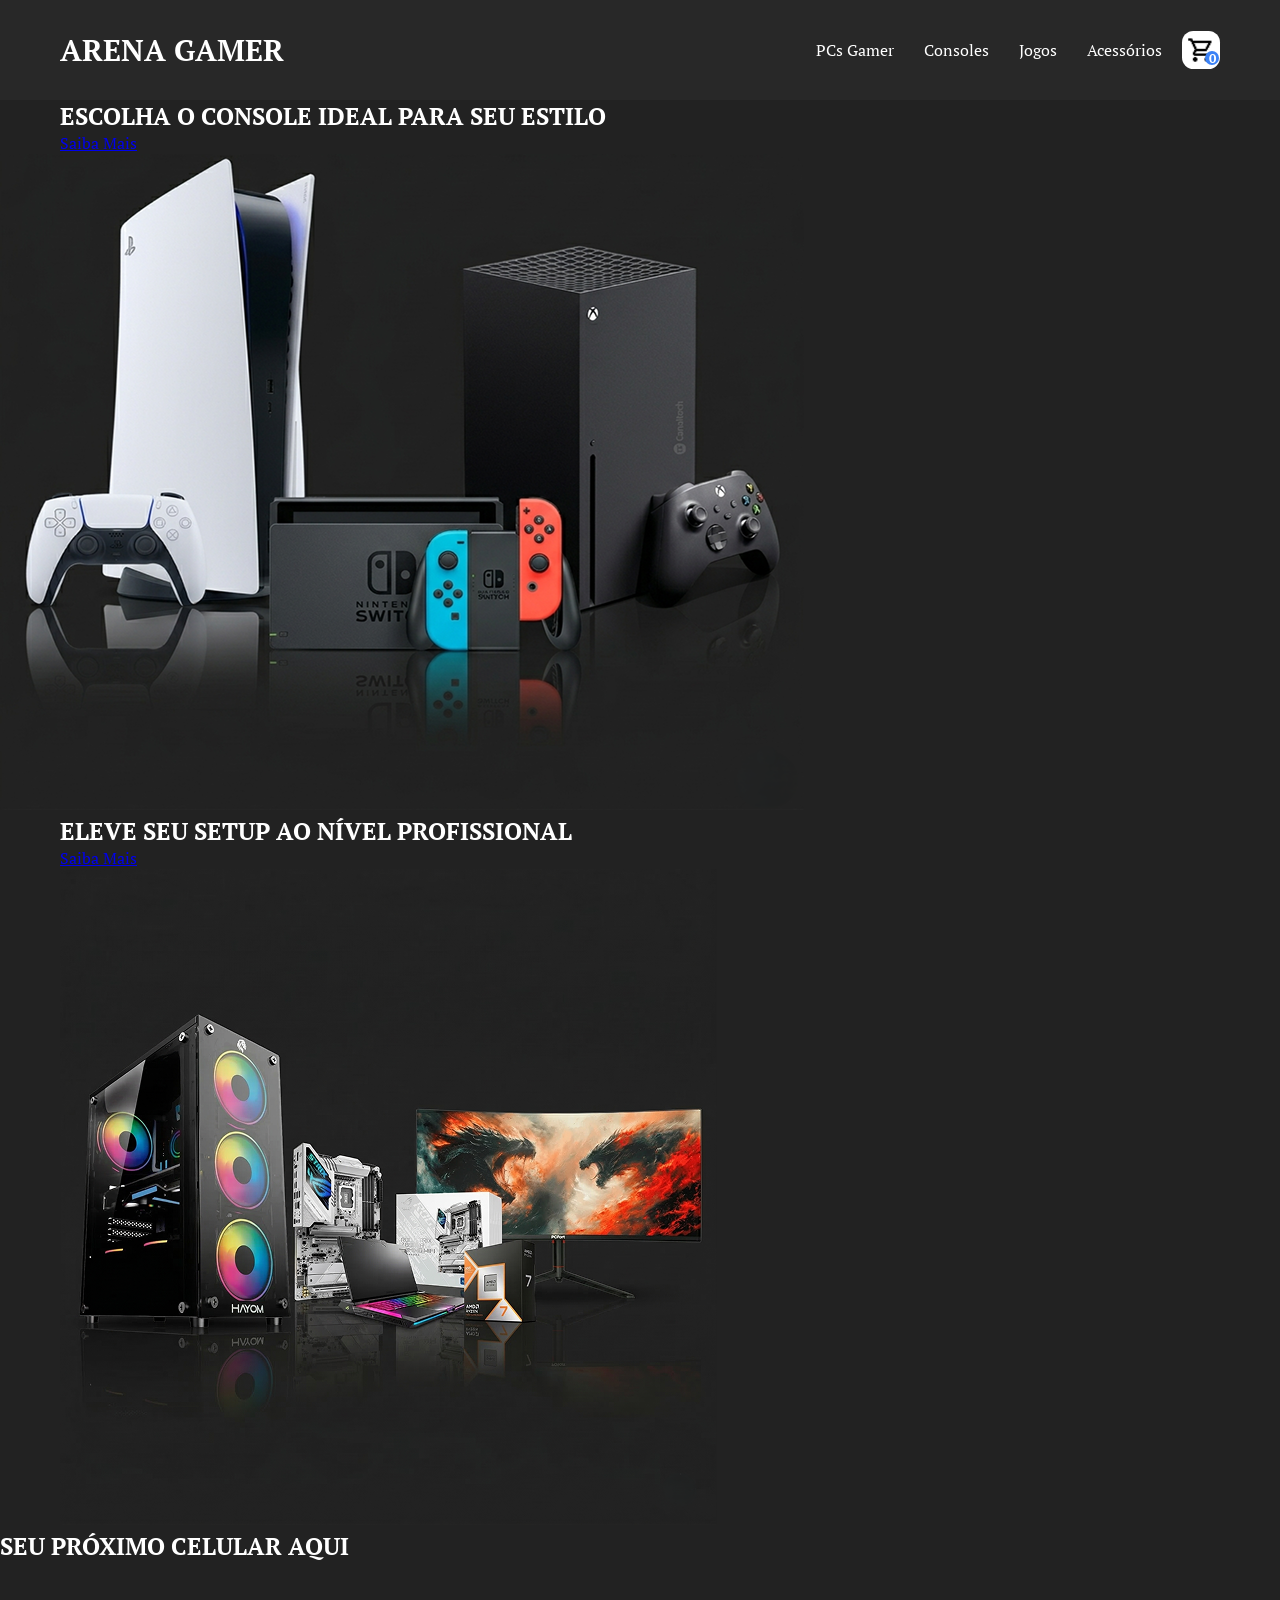
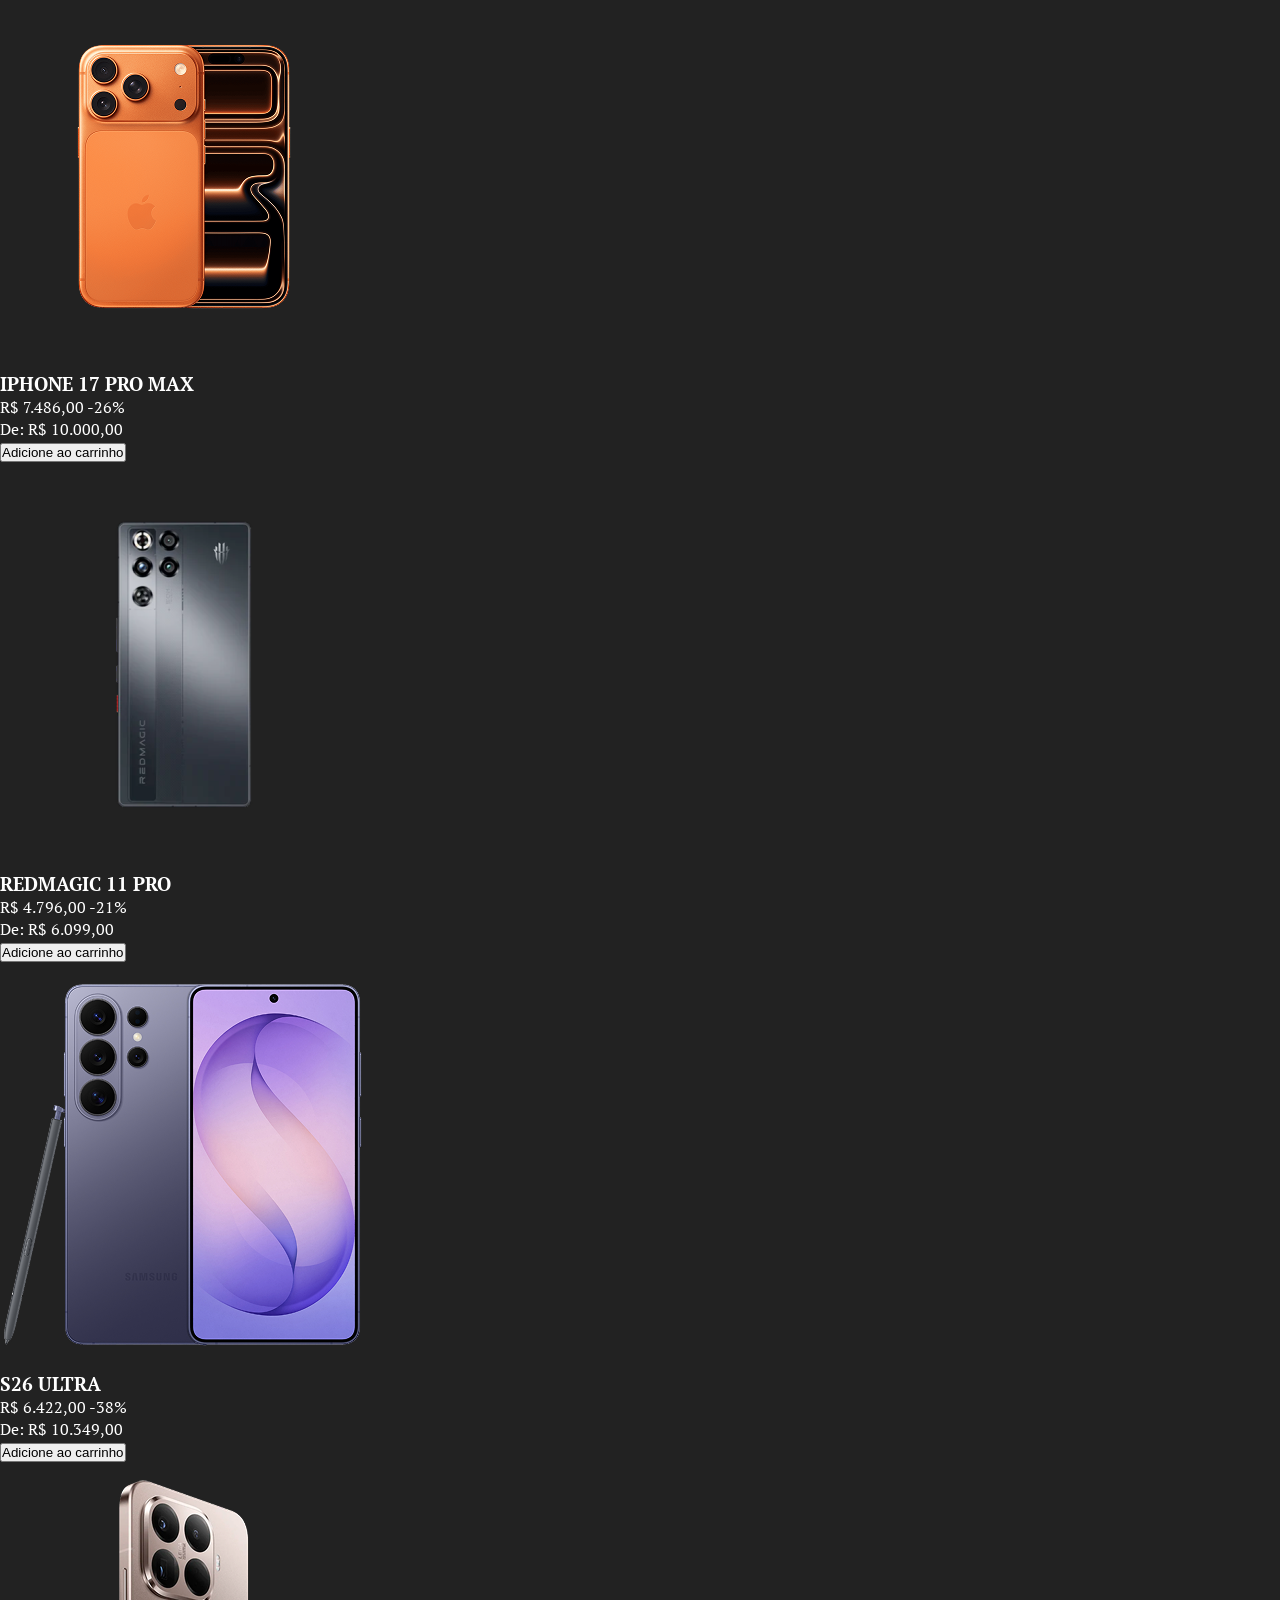
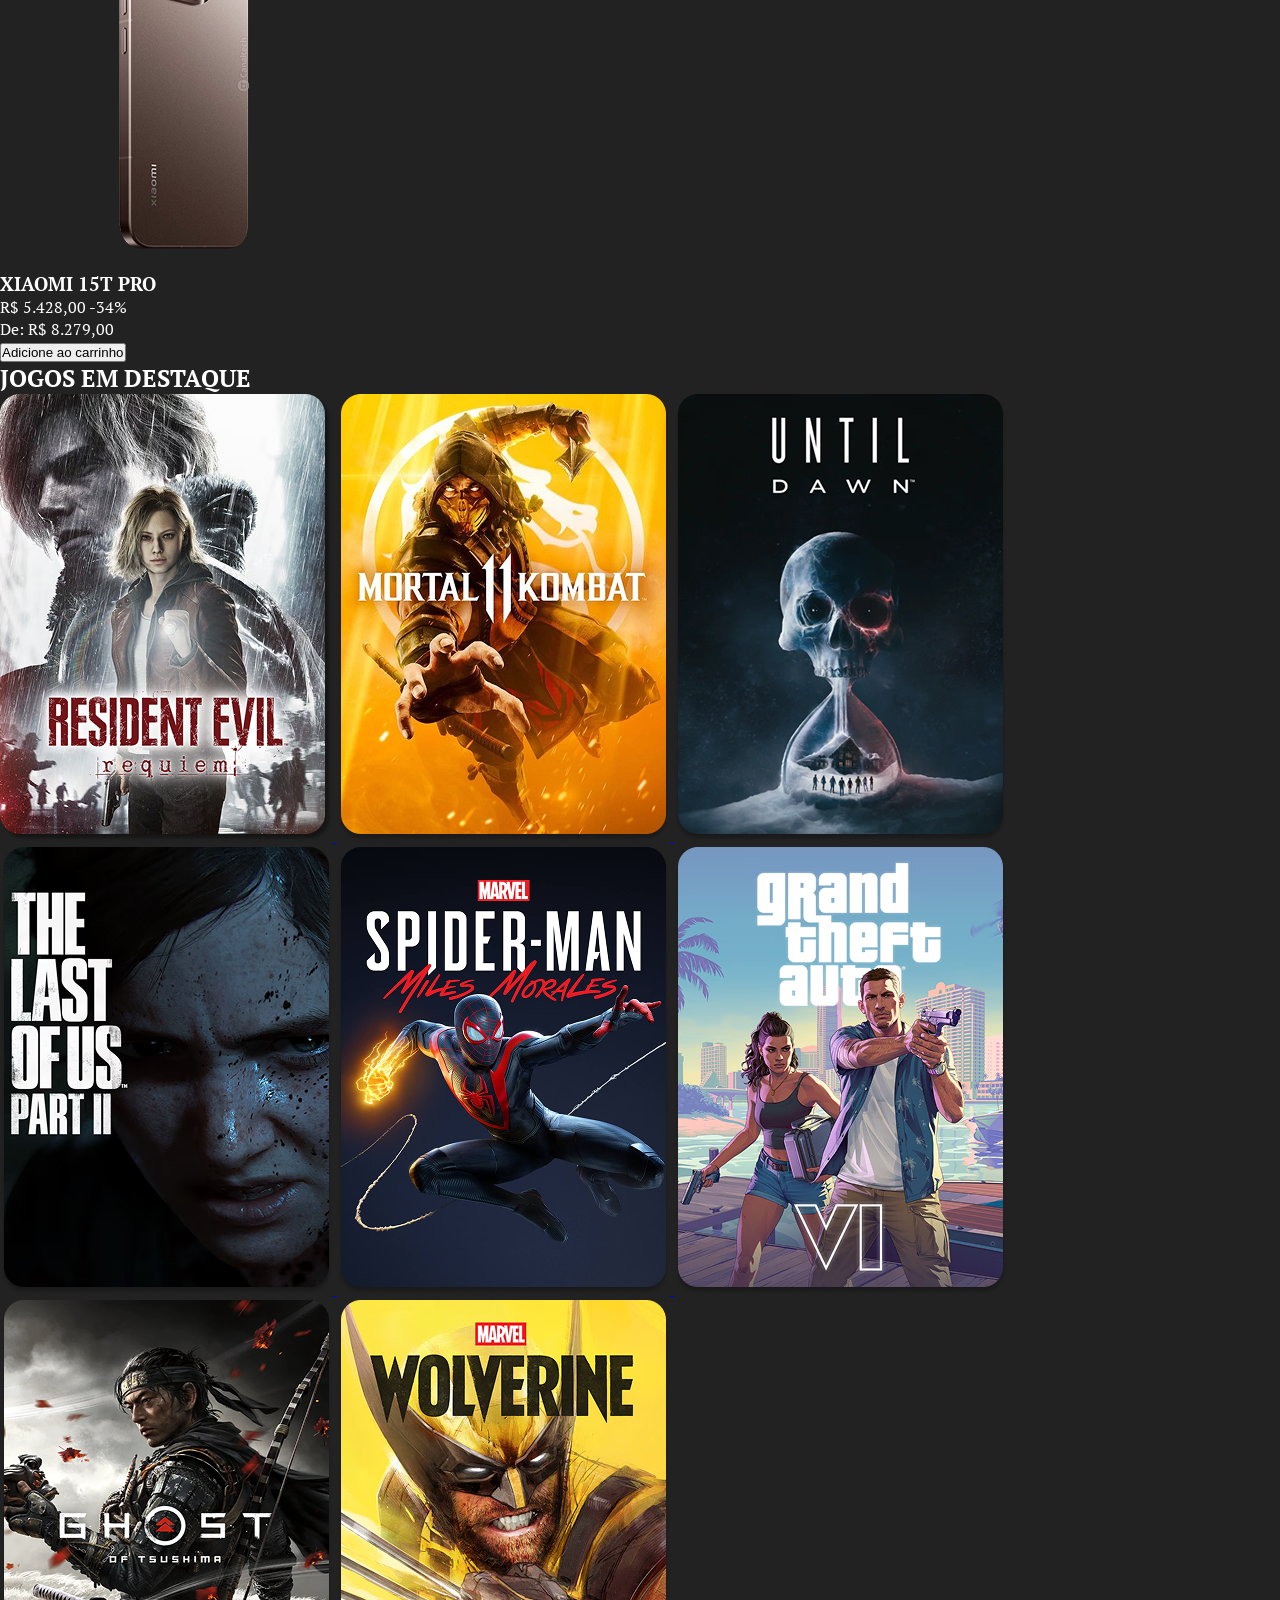
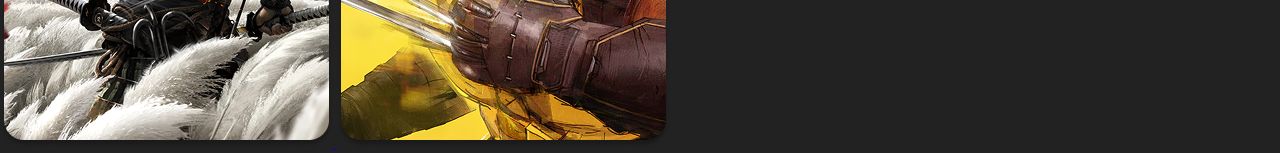
==== ARENA-GAMER/index.html @ 5b4f5614 "Organização: ajustes no index" ====
<!DOCTYPE html>
<html lang="pt-BR">
<head>
    <meta charset="UTF-8">
    <meta name="viewport" content="width=device-width, initial-scale=1.0">
    <title>Arena Gamer</title>

    <link rel="preconnect" href="https://fonts.googleapis.com">
    <link rel="preconnect" href="https://fonts.gstatic.com" crossorigin>
    <link href="https://fonts.googleapis.com/css2?family=Noto+Serif:ital,wght@0,100..900;1,100..900&family=PT+Serif:ital,wght@0,400;0,700;1,400;1,700&display=swap" rel="stylesheet">
    <link href="https://fonts.googleapis.com/css2?family=Noto+Serif:ital,wght@0,100..900;1,100..900&family=PT+Serif:ital,wght@0,400;0,700;1,400;1,700&display=swap" rel="stylesheet">
    
    <link rel="stylesheet" href="css/style.css">
</head>
<body>
    
    <header>
  <div class="container">
    
    <h1 class="logo">ARENA GAMER</h1>

    <div class="header-direita">
      <nav>
        <ul class="menu">
          <li><a href="#">PCs Gamer</a></li>
          <li><a href="#">Consoles</a></li>
          <li><a href="#">Jogos</a></li>
          <li><a href="#">Acessórios</a></li>
        </ul>
      </nav>

      <div class="carrinho-container">
        <img src="assets/icons/carrinho.png" alt="Carrinho" class="carrinho">
        <span class="contador-carrinho">0</span>
      </div>
    </div>

  </div>
</header>


    <main>
        <section class="hero">
            <div class="container">
                <h2>ESCOLHA O CONSOLE IDEAL PARA SEU ESTILO</h2>
                <a href="#" class="button">Saiba Mais</a>
            </div>

            <div class="imagem">
                <img src="assets/imagens/Consoles.png" alt="Consoles">
            </div>
        </section>

        <section class="hero hero--invertido">
            <div class="container">
                <h2>ELEVE SEU SETUP AO NÍVEL PROFISSIONAL</h2>
                <a href="#" class="button">Saiba Mais</a>
            </div>
            
            <div class="imagem">
                <img src="assets/imagens/PCs.png" alt="PCs e mais">
            </div>
        </section>

        <section class="carrossel">
                <h2>SEU PRÓXIMO CELULAR AQUI</h2>

            <div class="carrossel-container">
                
                <article class="card">
                    <div class="card-imagem">
                        <img src="assets/imagens/IPHONE17.png" alt="IPHONE 17 PRO MAX">
                    </div>

                    <h3>IPHONE 17 PRO MAX</h3>

                    <div class="card-preco">

                        <div class="preco-principal">
                            <span class="preco-atual">R$ 7.486,00</span>
                            <span class="desconto">-26%</span>
                        </div>

                        <p class="preco-antigo">De: R$ 10.000,00</p>

                    </div>

                    <button class="botao-carrinho">Adicione ao carrinho</button>
                </article>

                <article class="card">
                    <div class="card-imagem">
                        <img src="assets/imagens/REDMAGIC11PRO.png" alt="REDMAGIC 11 PRO">
                    </div>

                    <h3>REDMAGIC 11 PRO</h3>

                    <div class="card-preco">

                        <div class="preco-principal">
                            <span class="preco-atual">R$ 4.796,00</span>
                            <span class="desconto">-21%</span>
                        </div>

                        <p class="preco-antigo">De: R$ 6.099,00</p>

                    </div>

                    <button class="botao-carrinho">Adicione ao carrinho</button>
                </article>

                <article class="card">
                    <div class="card-imagem">
                        <img src="assets/imagens/S26ULTRA.png" alt="S26 ULTRA">
                    </div>

                    <h3>S26 ULTRA</h3>

                    <div class="card-preco">

                        <div class="preco-principal">
                            <span class="preco-atual">R$ 6.422,00</span>
                            <span class="desconto">-38%</span>
                        </div>

                        <p class="preco-antigo">De: R$ 10.349,00</p>

                    </div>

                    <button class="botao-carrinho">Adicione ao carrinho</button>
                </article>

                <article class="card">
                    <div class="card-imagem">
                        <img src="assets/imagens/XIAOMI15TPRO.png" alt="XIAOMI 15T PRO">
                    </div>

                    <h3>XIAOMI 15T PRO</h3>

                    <div class="card-preco">

                        <div class="preco-principal">
                            <span class="preco-atual">R$ 5.428,00</span>
                            <span class="desconto">-34%</span>
                        </div>

                        <p class="preco-antigo">De: R$ 8.279,00</p>

                    </div>

                    <button class="botao-carrinho">Adicione ao carrinho</button>
                </article>
            </div>
        </section>
        
        <section class="catalogo">
            <h2>JOGOS EM DESTAQUE</h2>

            <div class="produtos">
                
                <a href="#" class="jogo">
                    <img src="assets/imagens/ResidentEvilR.png" alt="Residente Evil Requim">
                </a>

                <a href="#" class="jogo">
                    <img src="assets/imagens/MK11.png" alt="Mortal Komabt 11">
                </a>

                <a href="#" class="jogo">
                    <img src="assets/imagens/UntilDawn.png" alt="Until Dawn">
                </a>

                <a href="#" class="jogo">
                    <img src="assets/imagens/TLOU2.png" alt="TLOU2">
                </a>

                <a href="#" class="jogo">
                    <img src="assets/imagens/SpiderManMM.png" alt="Spider Man MILES">
                </a>

                <a href="#" class="jogo">
                    <img src="assets/imagens/GTAVI.png" alt="GTAVI">
                </a>

                <a href="#" class="jogo">
                    <img src="assets/imagens/GhostOfT.png" alt="Ghost Of T">
                </a>

                <a href="#" class="jogo">
                    <img src="assets/imagens/Wolverine.png" alt="Wolverine">
                </a>

            </div>
        </section>


    </main>

</body>
</html>
---- ARENA-GAMER/css/style.css ----
* {
    margin: 0;
    padding: 0;
    box-sizing: border-box;
}

/* Todo */
body {
    font-family: "PT Serif", serif;
    background-color: #222222;
    color: #FFFFFF;
}
.container {
    max-width: 1200px;
    margin: 0 auto;
    padding: 0 20px;
}

/* Header */
header {
    padding: 30px 0;
    background-color: #282828;
}
header .container {
    display: flex;
    justify-content: space-between;
    align-items: center;
}
.logo {
    font-size: 30px;
    font-weight: bold;
}
.header-direita {
  display: flex;
  align-items: center;
  gap: 20px;
}

/* Header - Menu */
.menu {
    display: flex;
    gap: 30px;
    list-style: none;
}
.menu a {
    text-decoration: none;
    color: #FFFFFF;
    font-weight: 500;
}

/* Header - Componentes */
.carrinho {
    height: 28px;
    cursor: pointer;
}
.carrinho-container {
    position: relative;
    background-color: #FFF;
    border-radius: 30%;
    padding: 5px;
    display: flex;
    align-items: center;
    justify-content: center;
}
.contador-carrinho {
    position: absolute;
    top: 20px;
    right: 1px;

    background-color: #3B82F6;
    font-size: 13px;
    font-weight: bold;
    width: 14px;
    height: 14px;
    display: flex;
    align-items: center;
    justify-content: center;
    border-radius: 50%;
}
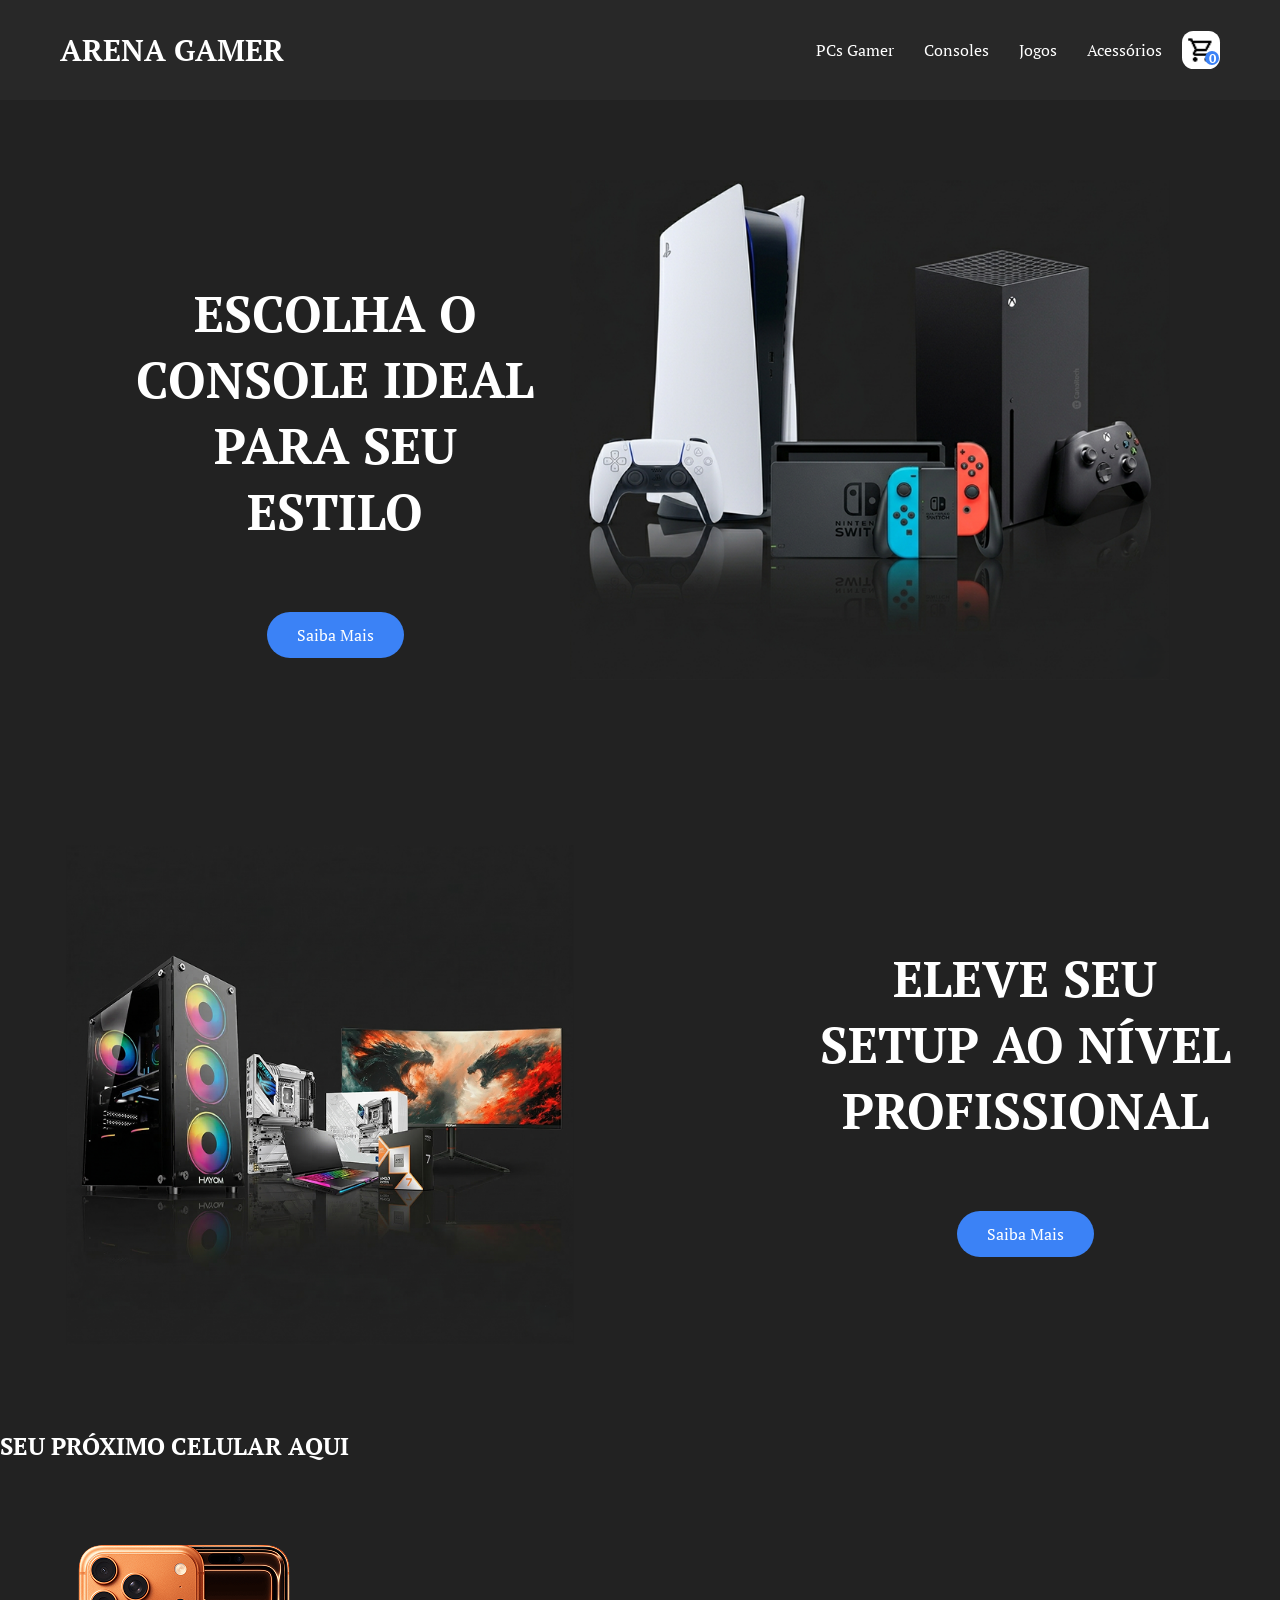
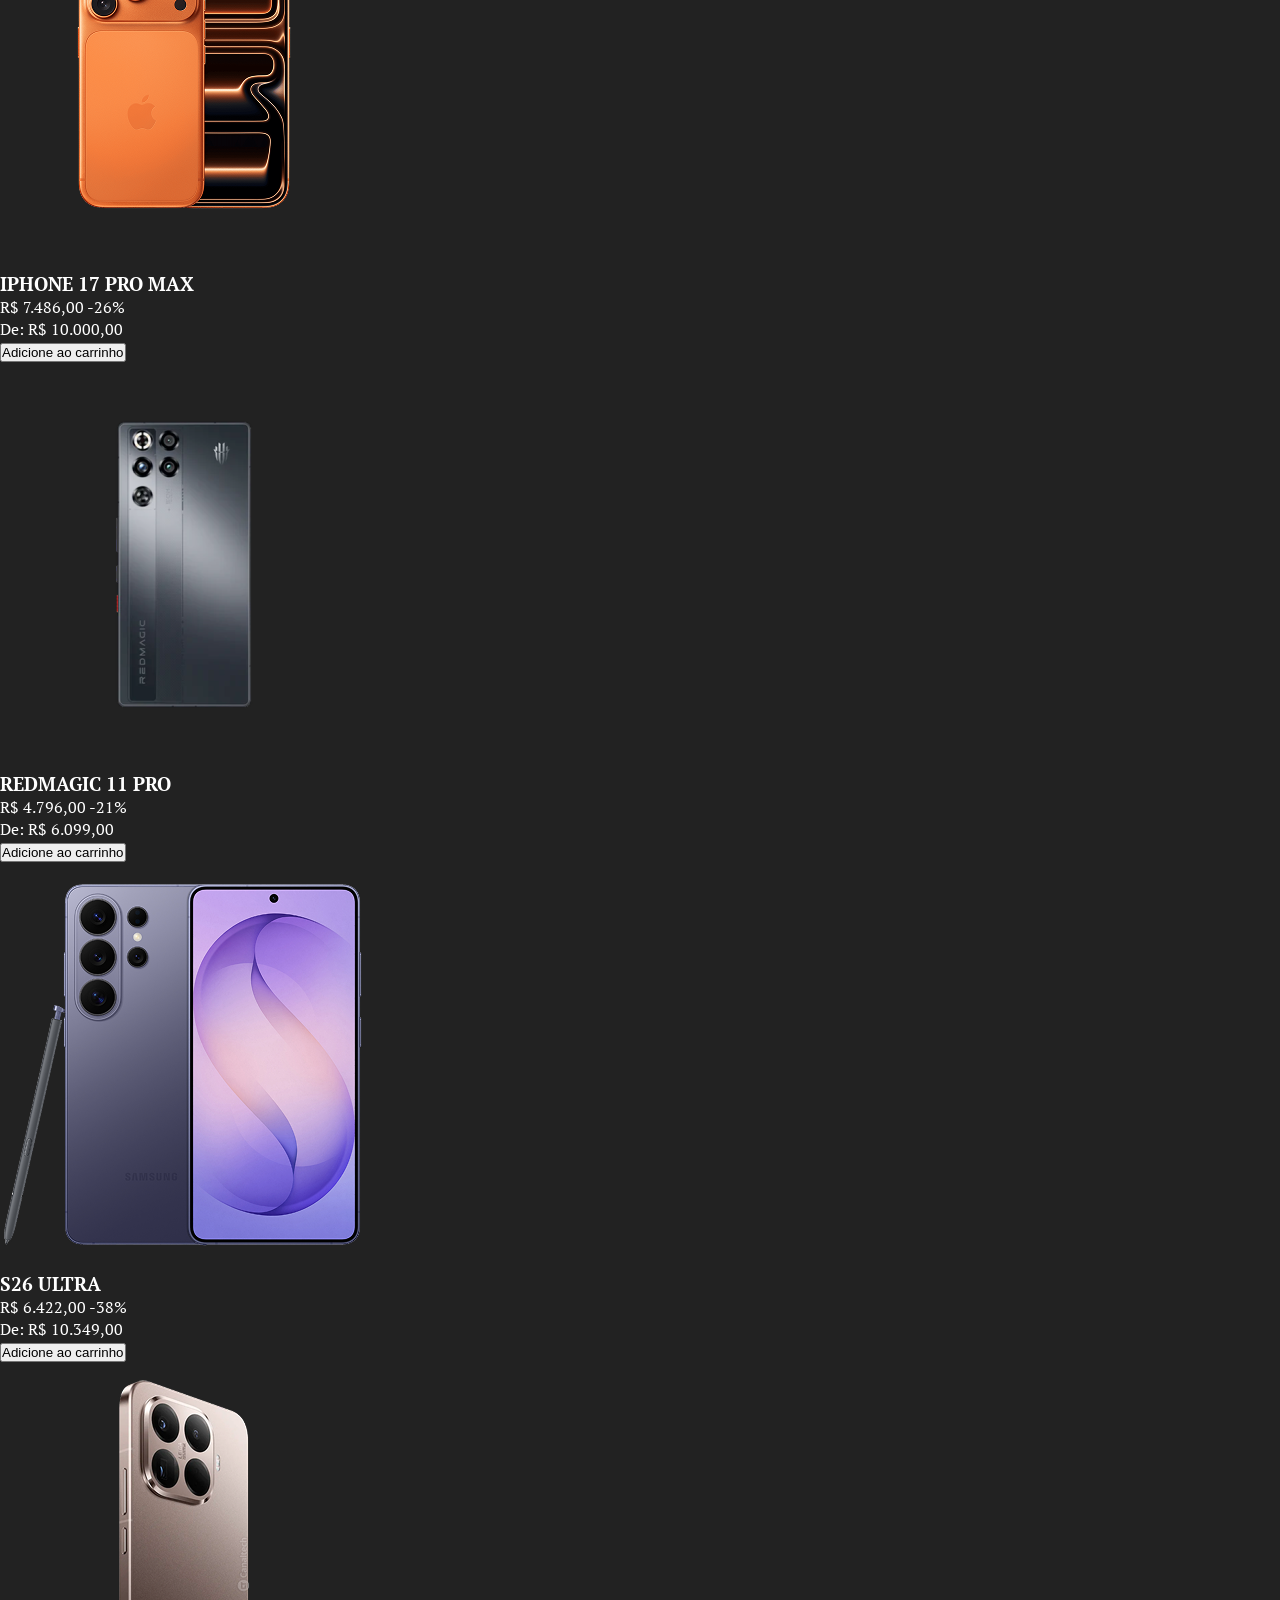
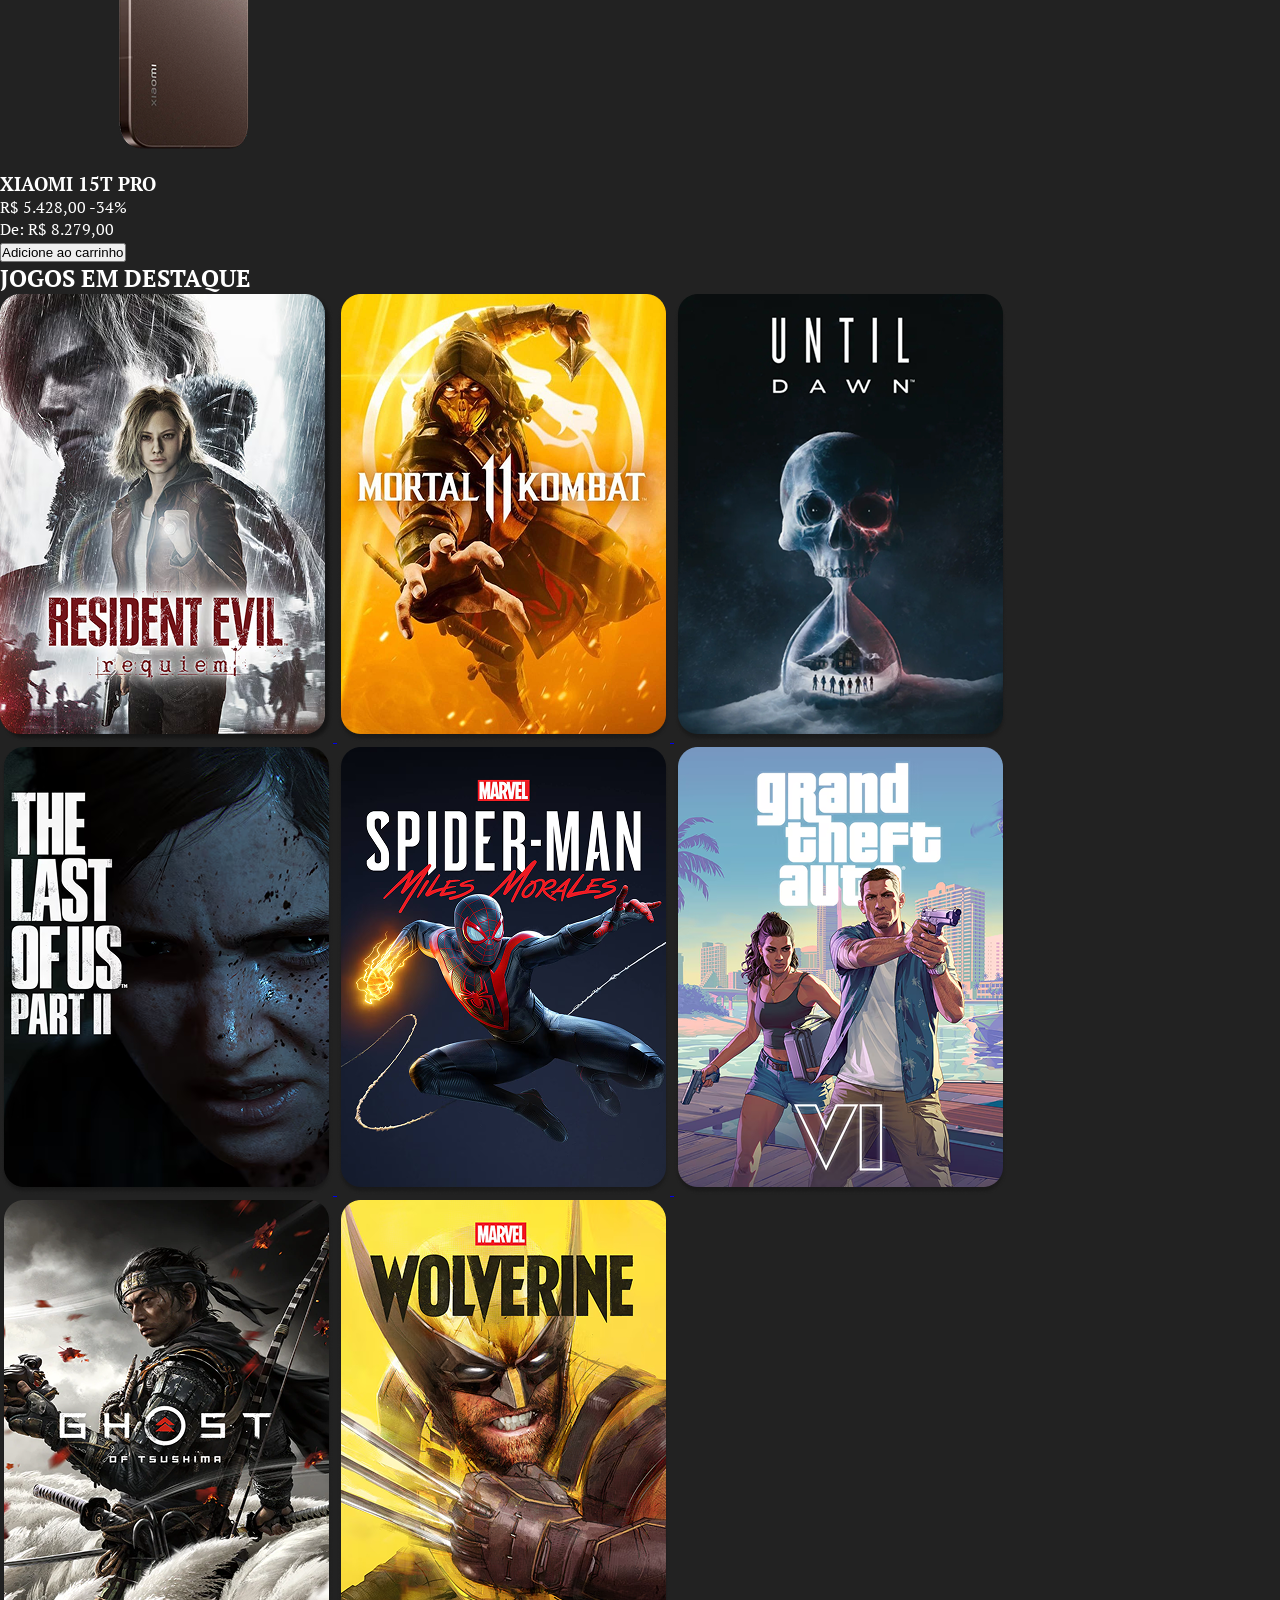
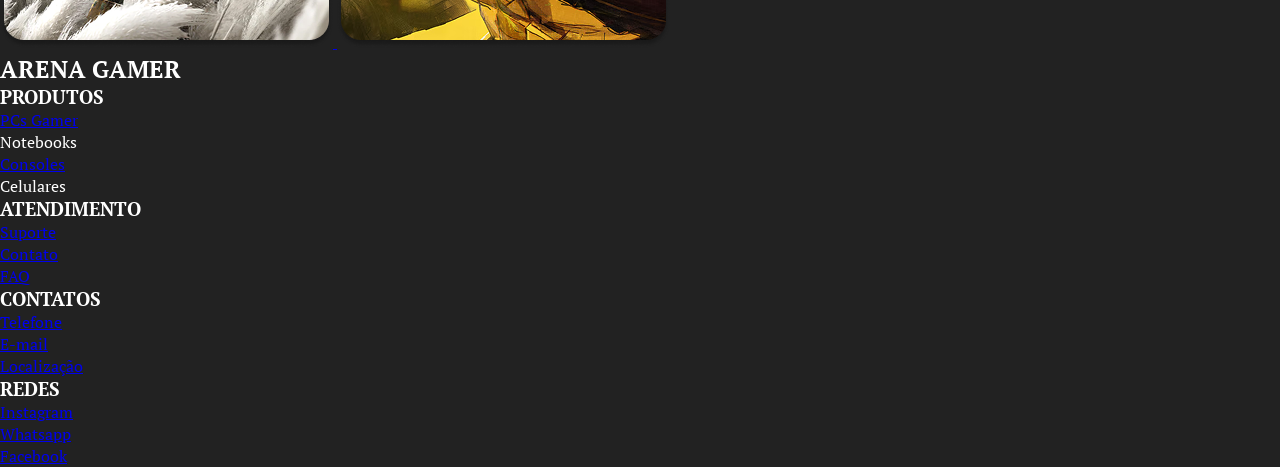
==== commit 2fc8db60: "Incrementação: adicionando html do footer" ====
--- a/ARENA-GAMER/index.html
+++ b/ARENA-GAMER/index.html
@@ -12,32 +12,32 @@
     
     <link rel="stylesheet" href="css/style.css">
 </head>
+
 <body>
     
     <header>
-  <div class="container">
+        <div class="container">
     
-    <h1 class="logo">ARENA GAMER</h1>
-
-    <div class="header-direita">
-      <nav>
-        <ul class="menu">
-          <li><a href="#">PCs Gamer</a></li>
-          <li><a href="#">Consoles</a></li>
-          <li><a href="#">Jogos</a></li>
-          <li><a href="#">Acessórios</a></li>
-        </ul>
-      </nav>
-
-      <div class="carrinho-container">
-        <img src="assets/icons/carrinho.png" alt="Carrinho" class="carrinho">
-        <span class="contador-carrinho">0</span>
-      </div>
-    </div>
-
-  </div>
-</header>
-
+            <h1 class="logo">ARENA GAMER</h1>
+
+            <div class="header-direita">
+                <nav>
+                    <ul class="menu">
+                        <li><a href="#">PCs Gamer</a></li>
+                        <li><a href="#">Consoles</a></li>
+                        <li><a href="#">Jogos</a></li>
+                        <li><a href="#">Acessórios</a></li>
+                    </ul>
+                </nav>
+
+                <div class="carrinho-container">
+                    <img src="assets/icons/carrinho.png" alt="Carrinho" class="carrinho">
+                    <span class="contador-carrinho">0</span>
+                </div>
+            </div>
+
+        </div>
+    </header>
 
     <main>
         <section class="hero">
@@ -192,9 +192,52 @@
 
             </div>
         </section>
-
-
     </main>
 
+    <footer class="footer">
+        <div class="footer-container">
+            <div class="footer-logo">
+                <h2>ARENA GAMER</h2>
+            </div>
+
+            <div class="footer-section">
+                <h3>PRODUTOS</h3>
+                <ul>
+                    <li><a href="#">PCs Gamer</a></li>
+                    <li><a href="#"></a>Notebooks</li>
+                    <li><a href="#">Consoles</a></li>
+                    <li><a href="#"></a>Celulares</li>
+                </ul>
+            </div>
+
+            <div class="footer-section">
+                <h3>ATENDIMENTO</h3>
+                <ul>
+                    <li><a href="#">Suporte</a></li>
+                    <li><a href="#">Contato</a></li>
+                    <li><a href="#">FAQ</a></li>
+                </ul>
+            </div>
+
+            <div class="footer-section">
+                <h3>CONTATOS</h3>
+                <ul>
+                    <li><a href="#">Telefone</a></li>
+                    <li><a href="#">E-mail</a></li>
+                    <li><a href="#">Localização</a></li>
+                </ul>
+            </div>
+
+            <div class="footer-section">
+                <h3>REDES</h3>
+                <ul>
+                    <li><a href="#">Instagram</a></li>
+                    <li><a href="#">Whatsapp</a></li>
+                    <li><a href="#">Facebook</a></li>
+                </ul>
+            </div>
+            
+        </div>
+    </footer>
 </body>
 </html>
--- a/ARENA-GAMER/css/style.css
+++ b/ARENA-GAMER/css/style.css
@@ -76,4 +76,35 @@
     align-items: center;
     justify-content: center;
     border-radius: 50%;
+}
+
+.hero {
+    display: flex;
+    justify-content: center;
+    padding: 80px 20px;
+}
+.hero .container {
+    text-align: center;
+    margin-left: 80px;
+}
+.hero h2 {
+    margin-top: 100px;
+    font-size: 50px;
+    text-align: center;
+    margin-bottom: 80px;
+}
+.button {
+    padding: 12px 30px;
+    background-color: #3B82F6;
+    color: #FFFFFF;
+    border-radius: 25px;
+    text-decoration: none;
+}
+.hero .imagem img {
+    margin-right: 90px;
+    width: 600px;
+    height: 500px;
+}
+.hero--invertido {
+    flex-direction: row-reverse;
 }
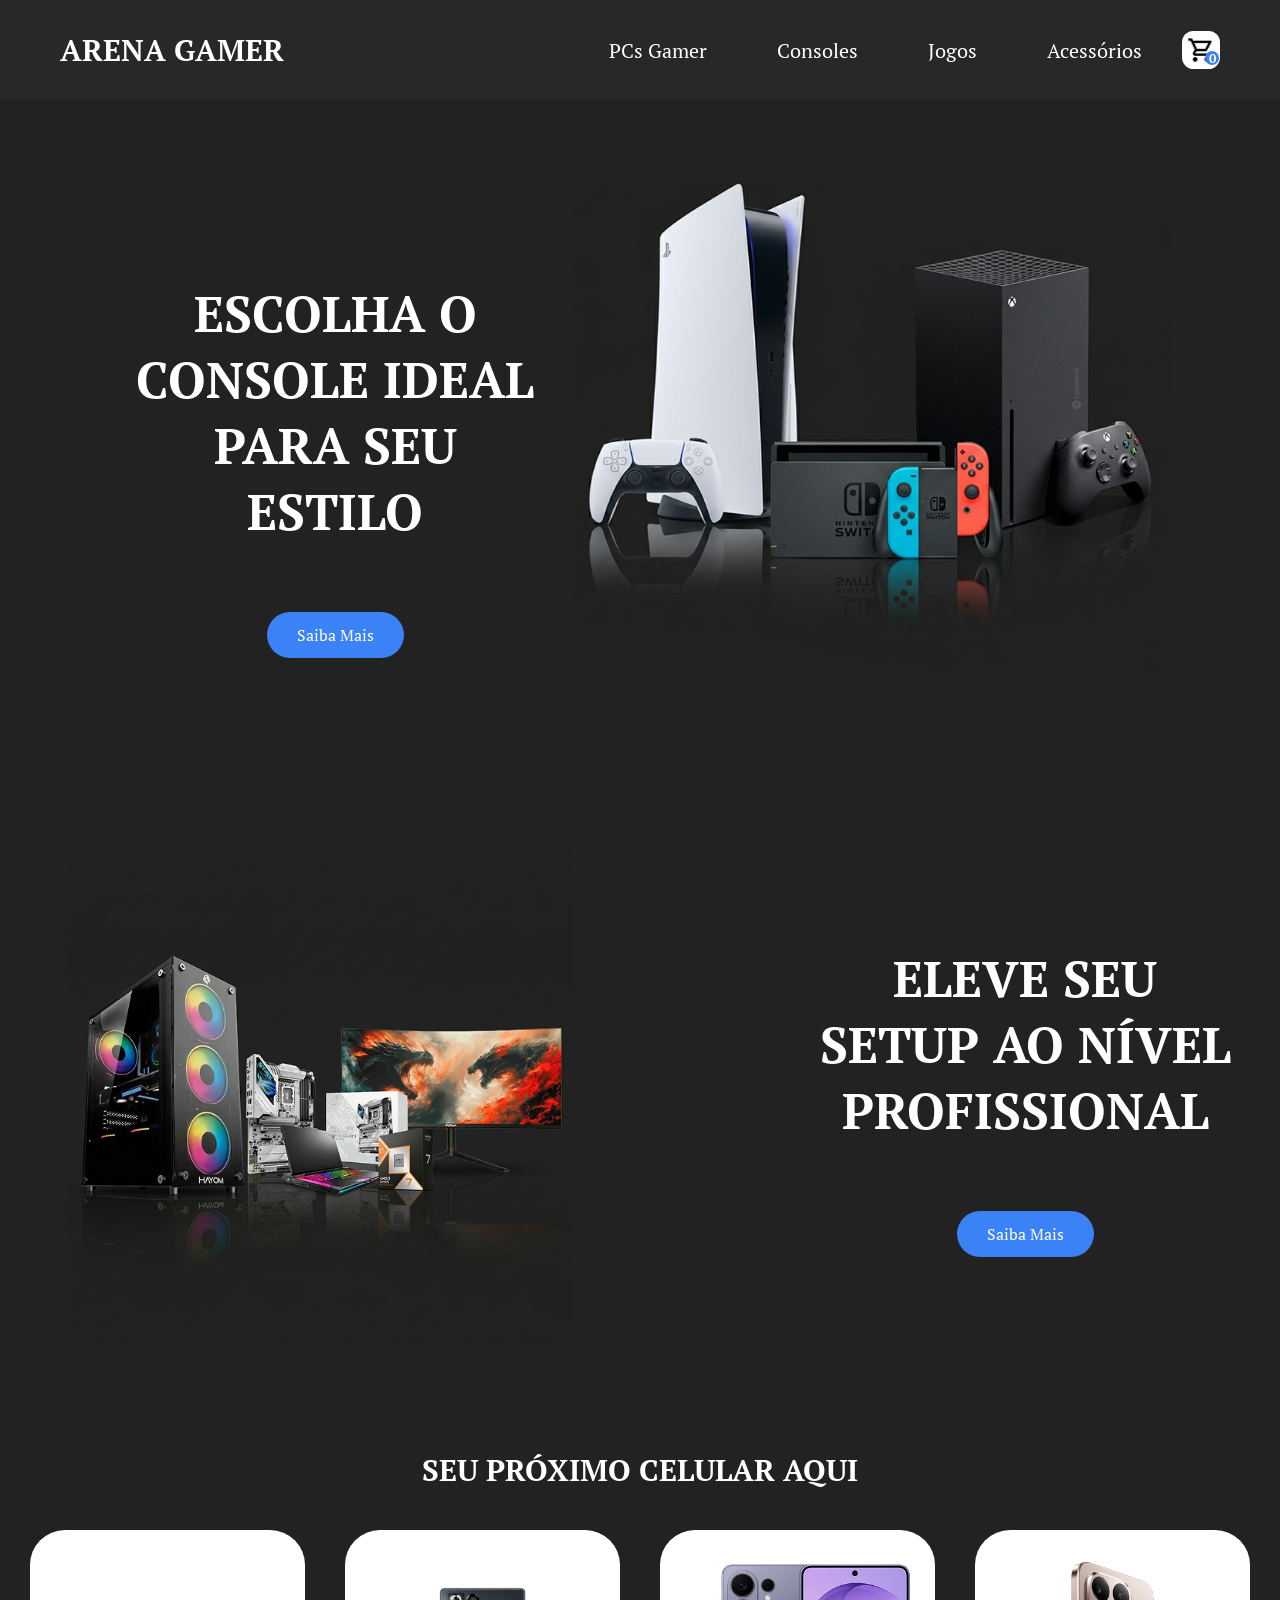
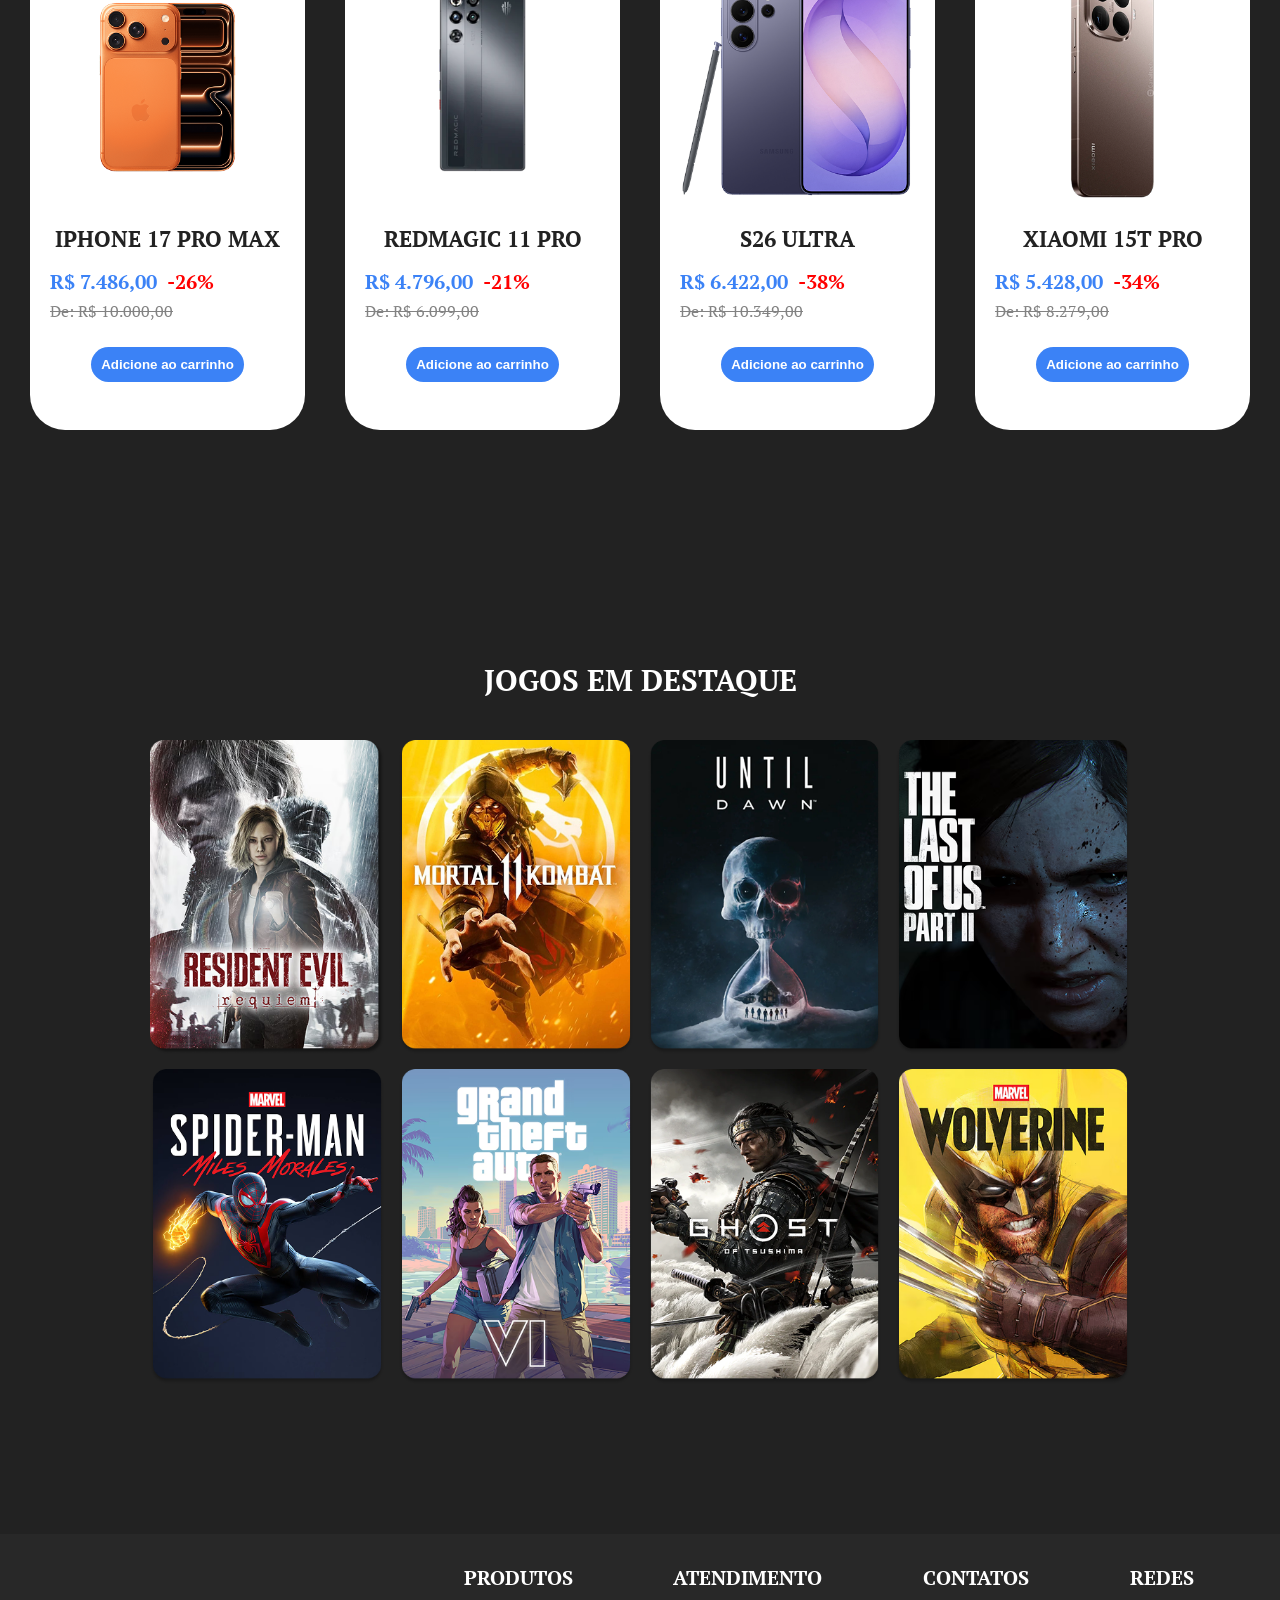
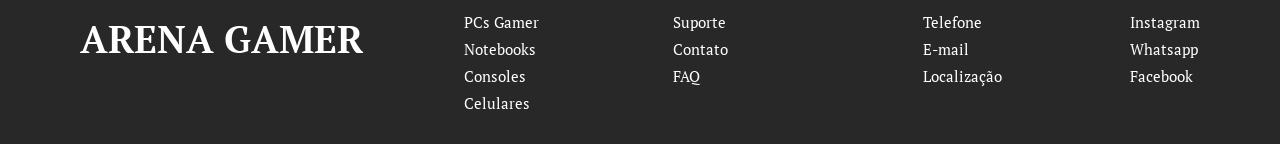
==== commit 182481f7: "Organização: ajustes no catálogo e rodapé" ====
--- a/ARENA-GAMER/index.html
+++ b/ARENA-GAMER/index.html
@@ -204,9 +204,9 @@
                 <h3>PRODUTOS</h3>
                 <ul>
                     <li><a href="#">PCs Gamer</a></li>
-                    <li><a href="#"></a>Notebooks</li>
+                    <li><a href="#">Notebooks</a></li>
                     <li><a href="#">Consoles</a></li>
-                    <li><a href="#"></a>Celulares</li>
+                    <li><a href="#">Celulares</a></li>
                 </ul>
             </div>
 
--- a/ARENA-GAMER/css/style.css
+++ b/ARENA-GAMER/css/style.css
@@ -33,16 +33,17 @@
 .header-direita {
   display: flex;
   align-items: center;
-  gap: 20px;
+  gap: 40px;
 }
 
 /* Header - Menu */
 .menu {
     display: flex;
-    gap: 30px;
+    gap: 70px;
     list-style: none;
 }
 .menu a {
+    font-size: 20px;
     text-decoration: none;
     color: #FFFFFF;
     font-weight: 500;
@@ -78,6 +79,7 @@
     border-radius: 50%;
 }
 
+/* Banner de consoles */
 .hero {
     display: flex;
     justify-content: center;
@@ -105,6 +107,139 @@
     width: 600px;
     height: 500px;
 }
+
+/* Banner de PCs Gamer */
 .hero--invertido {
     flex-direction: row-reverse;
+}
+
+/* Carrossel de Celulares */
+.carrossel {
+    padding: 20px 0;
+}
+.carrossel h2 {
+    font-size: 30px;
+    text-align: center;
+    margin-bottom: 40px;
+}
+.carrossel-container {
+    display: flex;
+    gap: 40px;
+    justify-content: center;
+}
+.card {
+    background-color: #FFFFFF;
+    padding: 20px;
+    border-radius: 35px;
+    width: 275px;
+    height: 500px;
+    text-align: center;
+}
+.card-imagem {
+    display: flex;
+    align-items: center;
+    justify-content: center;
+    overflow: hidden;
+}
+.card-imagem img {
+    width: 100%;
+    height: auto;
+}
+.card h3 {
+    font-size: 22px;
+    margin: 15px 0;
+    color: #222222;
+}
+.card-preco {
+    display: flex;
+    flex-direction: column;
+    gap: 5px;
+    align-items: left;
+    
+}
+.preco-principal {
+    display: flex;
+    font-size: 20px;
+    font-weight: 1000;
+    color: #3B82F6;
+}
+.preco-principal .desconto {
+    color: #ff0000;
+    font-weight: 600;
+    margin-left: 10px;
+}
+.preco-antigo {
+    display: flex;
+    text-decoration: line-through;
+    color: #828282;
+}
+.botao-carrinho {
+    margin-top: 25px;
+    background-color: #3B82F6;
+    color: white;
+    border: none;
+    border-bottom: 200px;
+    padding: 10px;
+    border-radius: 50px;
+    cursor: pointer;
+    font-weight: bold;
+}
+
+/* Catalogo de Jogos */
+.catalogo {
+    padding: 150px;
+}
+.catalogo h2 {
+    margin-top: 60px; 
+    font-size: 30px;
+    text-align: center;
+    margin-bottom: 40px;
+}
+.produtos {
+    display: grid;
+    grid-template-columns: repeat(4, 1fr);
+    gap: 15px;
+}
+.jogo {
+    display: block;
+}
+.jogo img {
+    width: 100%;
+    height: auto;
+    display: block;
+}
+
+/* Rodapé */
+.footer {
+    background-color: #282828;
+}
+.footer-container {
+    display: flex;
+    padding: 30px;
+    justify-content: space-around;
+}
+.footer-logo {
+    display: flex;
+    font-size: 25px;
+    font-weight: bold;
+    align-items: center;
+    justify-content: center;
+}
+.footer-section h3 {
+    font-size: 20px;
+    margin-bottom: 20px;
+    display: flex;
+    text-align: center;
+}
+.footer-section ul {
+    list-style: none;
+}
+.footer-section li {
+    margin-top: 5px;
+}
+.footer-section a {
+    text-decoration: none;
+    list-style: none;
+    color: #FFFFFF;
+    font-size: 15px;
 }
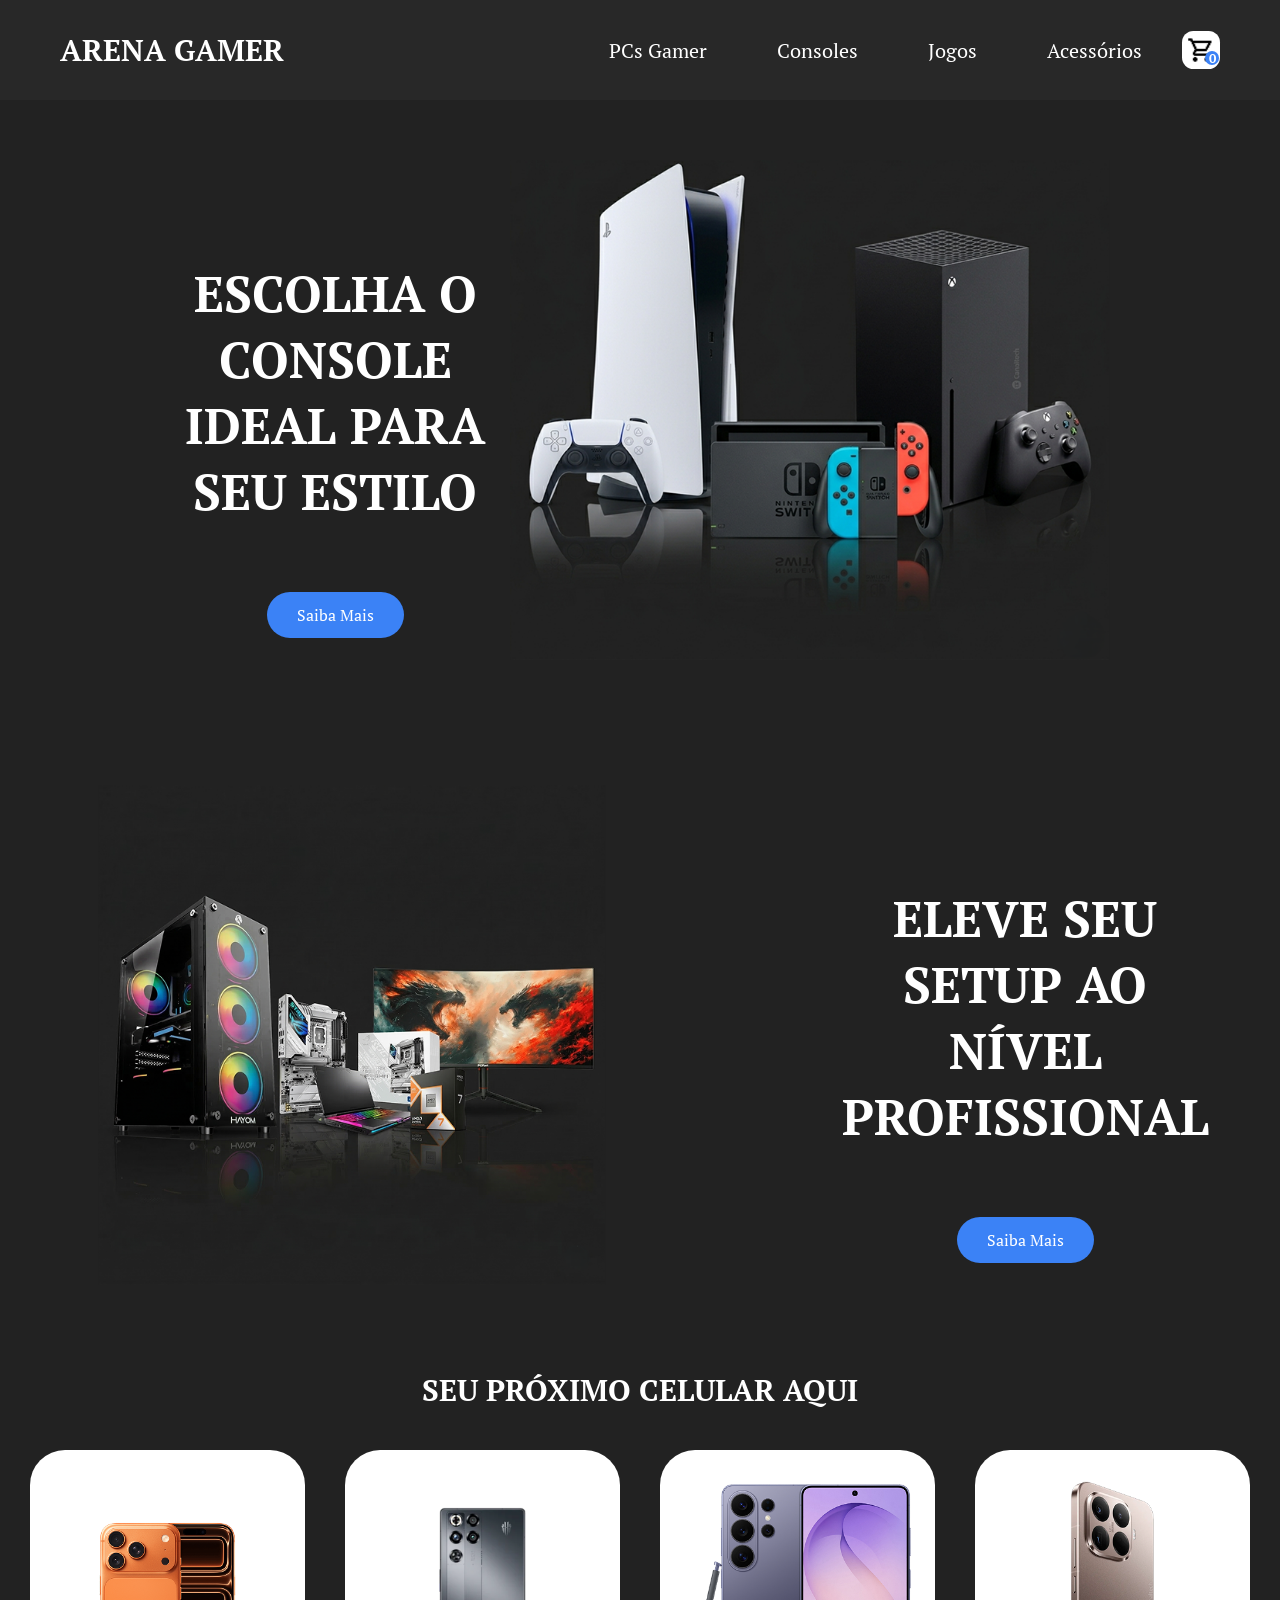
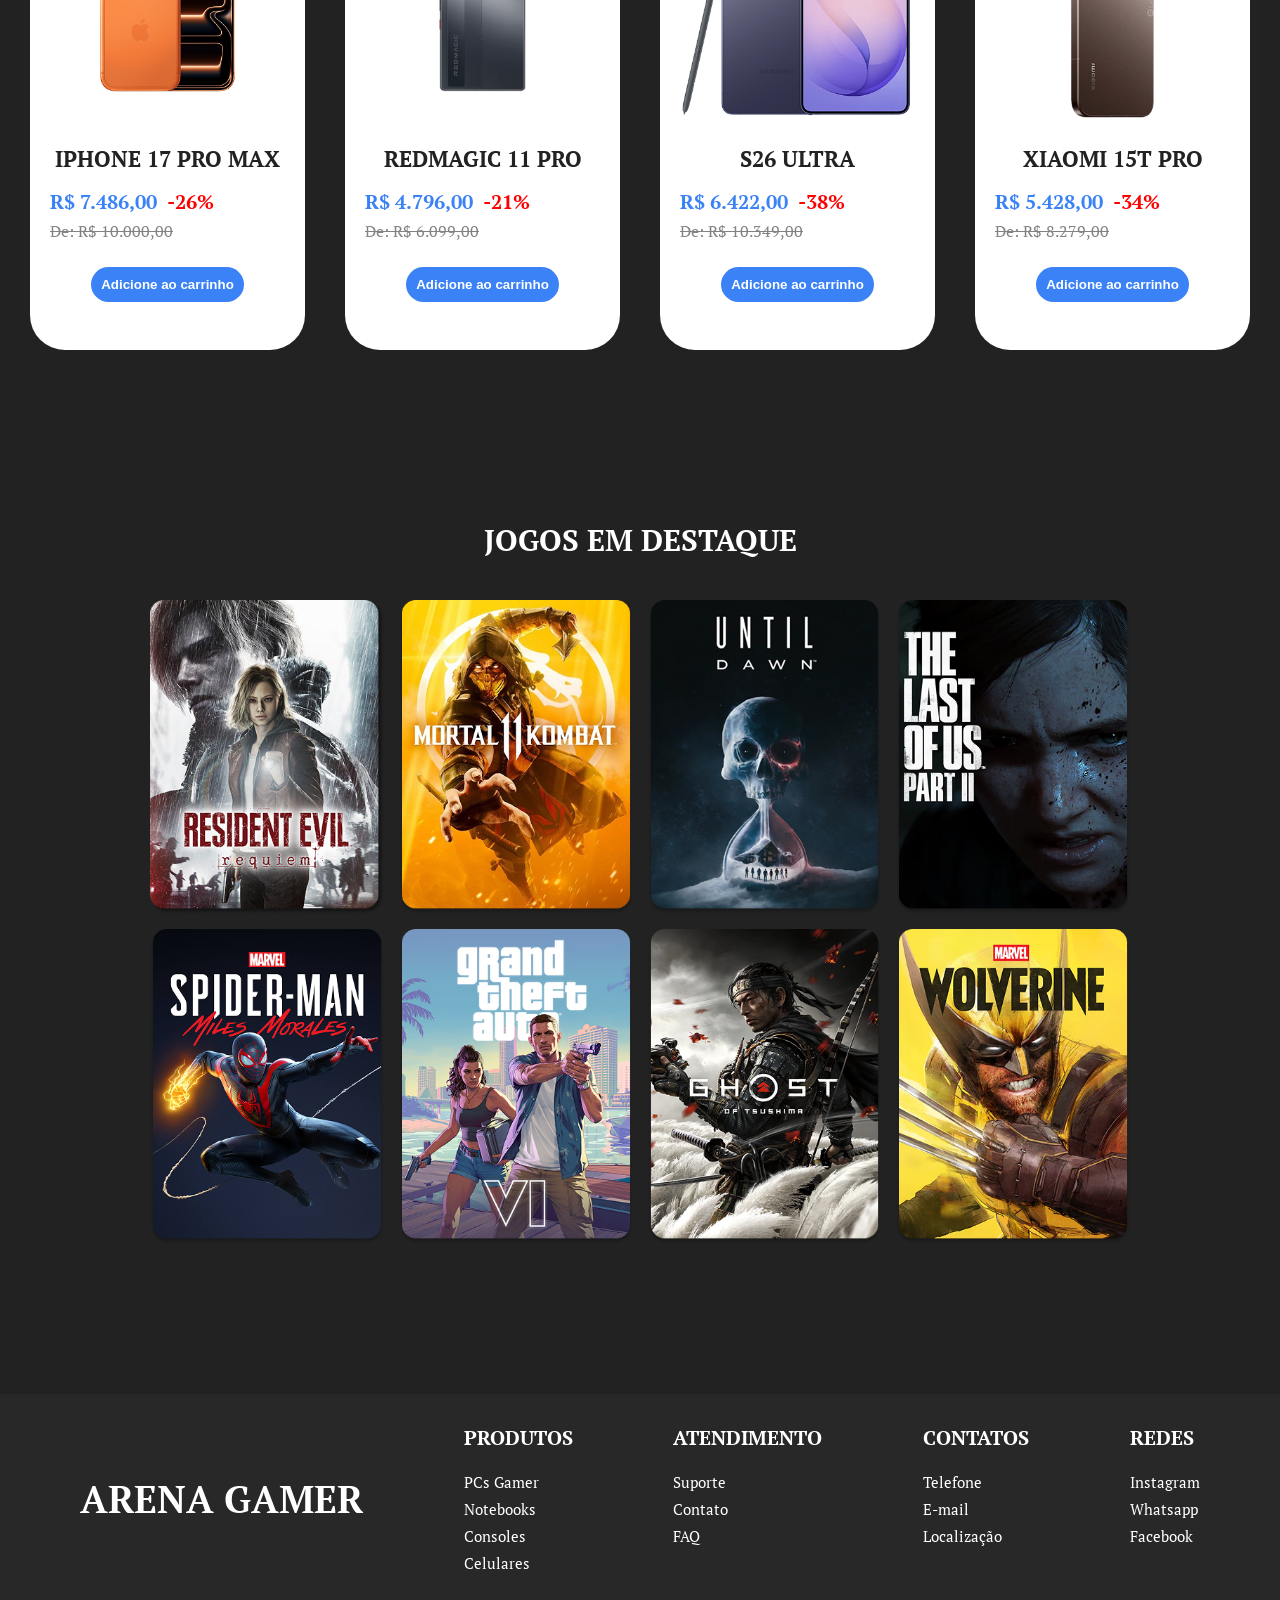
==== commit 49010c40: "Estilização: novos ajustes" ====
--- a/ARENA-GAMER/index.html
+++ b/ARENA-GAMER/index.html
@@ -8,13 +8,12 @@
     <link rel="preconnect" href="https://fonts.googleapis.com">
     <link rel="preconnect" href="https://fonts.gstatic.com" crossorigin>
     <link href="https://fonts.googleapis.com/css2?family=Noto+Serif:ital,wght@0,100..900;1,100..900&family=PT+Serif:ital,wght@0,400;0,700;1,400;1,700&display=swap" rel="stylesheet">
-    <link href="https://fonts.googleapis.com/css2?family=Noto+Serif:ital,wght@0,100..900;1,100..900&family=PT+Serif:ital,wght@0,400;0,700;1,400;1,700&display=swap" rel="stylesheet">
+    
     
     <link rel="stylesheet" href="css/style.css">
 </head>
 
-<body>
-    
+<body>    
     <header>
         <div class="container">
     
--- a/ARENA-GAMER/css/style.css
+++ b/ARENA-GAMER/css/style.css
@@ -9,6 +9,8 @@
     font-family: "PT Serif", serif;
     background-color: #222222;
     color: #FFFFFF;
+    margin: 0;
+    overflow-x: hidden;
 }
 .container {
     max-width: 1200px;
@@ -83,7 +85,7 @@
 .hero {
     display: flex;
     justify-content: center;
-    padding: 80px 20px;
+    padding: 60px 80px;
 }
 .hero .container {
     text-align: center;
@@ -189,8 +191,7 @@
 .catalogo {
     padding: 150px;
 }
-.catalogo h2 {
-    margin-top: 60px; 
+.catalogo h2 { 
     font-size: 30px;
     text-align: center;
     margin-bottom: 40px;
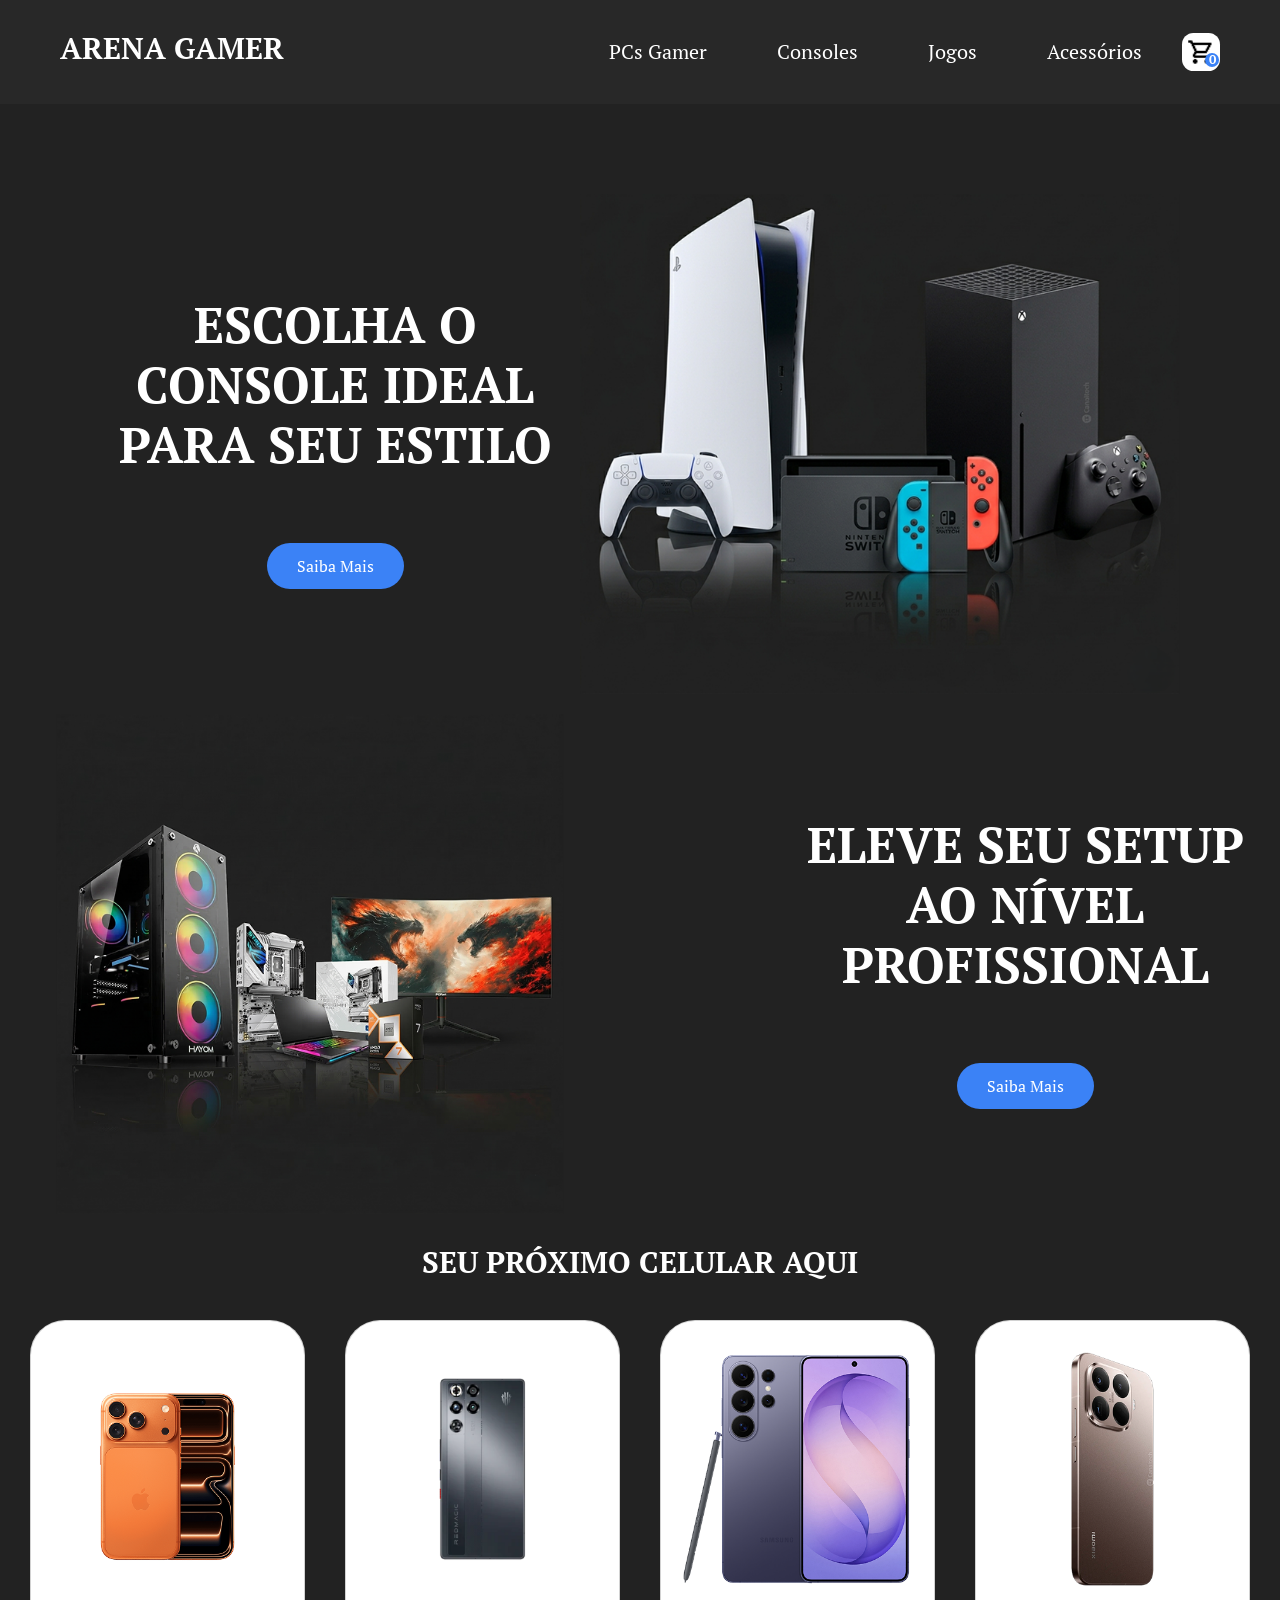
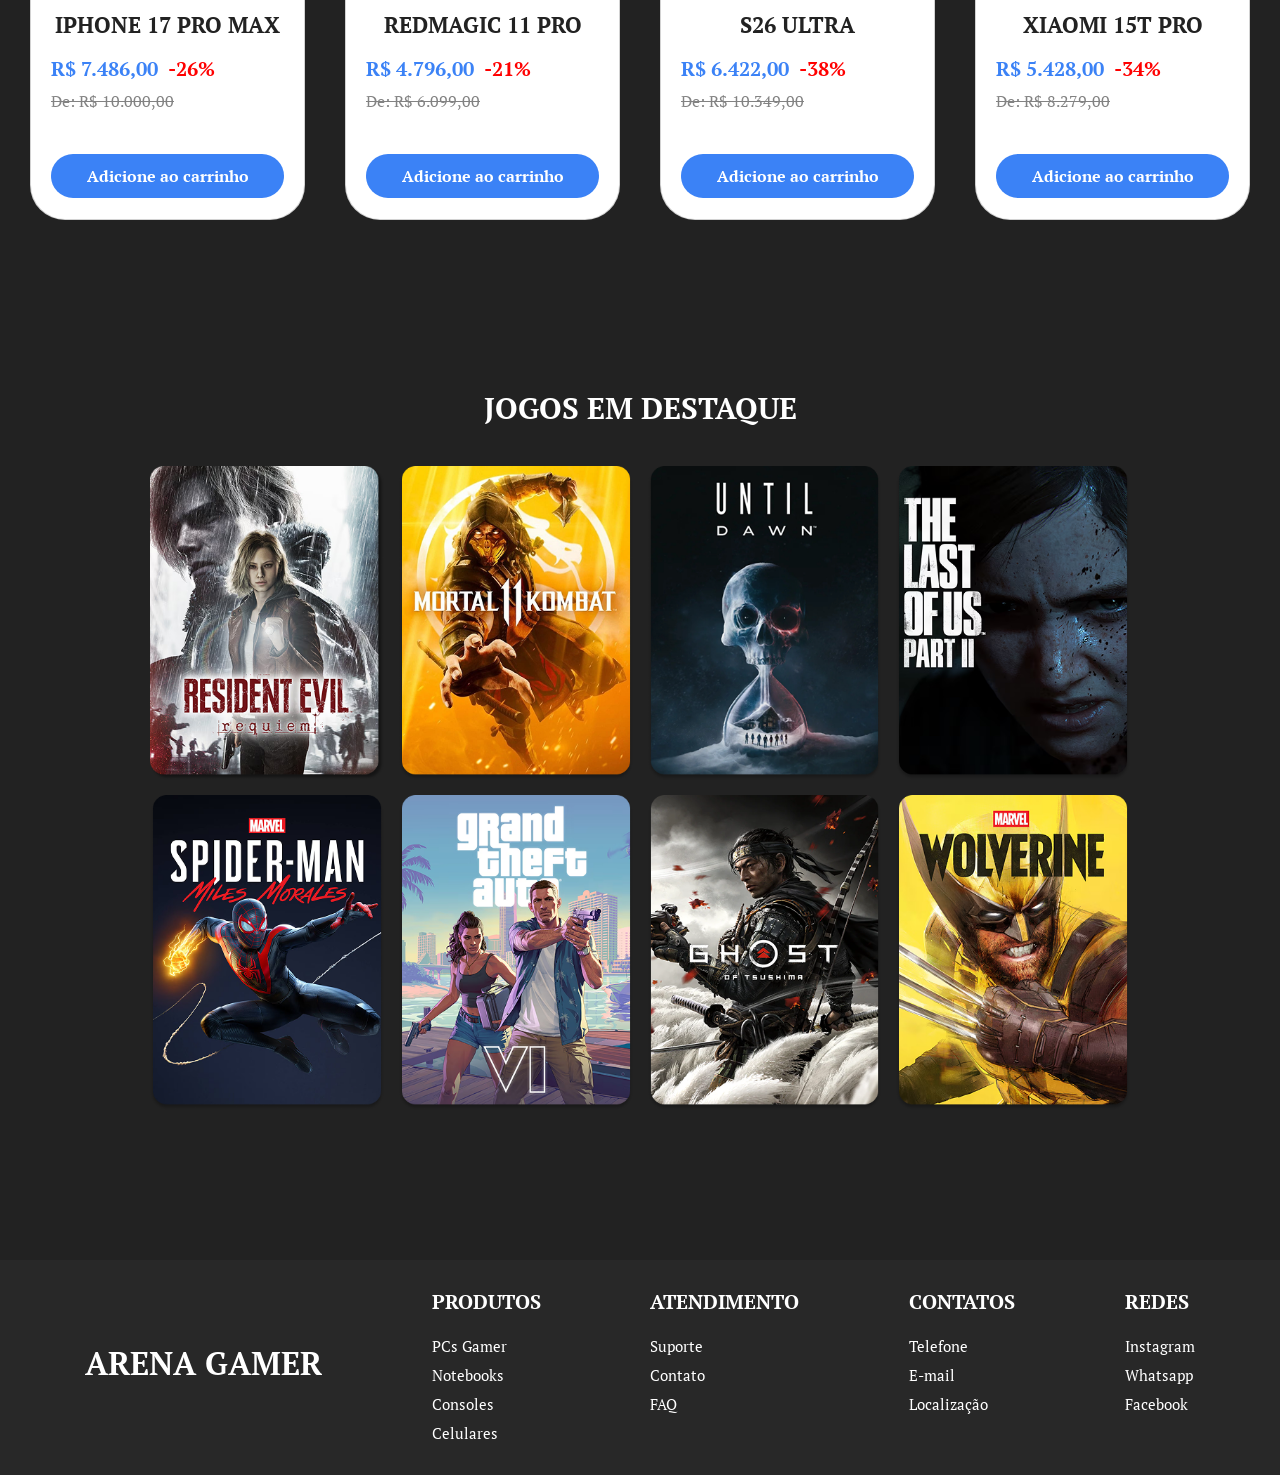
==== commit e4253c66: "Fix: ajuste para evitar conflito com o Bootstrap antes de integração" ====
--- a/ARENA-GAMER/index.html
+++ b/ARENA-GAMER/index.html
@@ -8,14 +8,14 @@
     <link rel="preconnect" href="https://fonts.googleapis.com">
     <link rel="preconnect" href="https://fonts.gstatic.com" crossorigin>
     <link href="https://fonts.googleapis.com/css2?family=Noto+Serif:ital,wght@0,100..900;1,100..900&family=PT+Serif:ital,wght@0,400;0,700;1,400;1,700&display=swap" rel="stylesheet">
-    
+    <link href="https://cdn.jsdelivr.net/npm/bootstrap@5.3.8/dist/css/bootstrap.min.css" rel="stylesheet" integrity="sha384-sRIl4kxILFvY47J16cr9ZwB07vP4J8+LH7qKQnuqkuIAvNWLzeN8tE5YBujZqJLB" crossorigin="anonymous">
     
     <link rel="stylesheet" href="css/style.css">
 </head>
 
 <body>    
     <header>
-        <div class="container">
+        <div class="meu-container">
     
             <h1 class="logo">ARENA GAMER</h1>
 
@@ -40,7 +40,7 @@
 
     <main>
         <section class="hero">
-            <div class="container">
+            <div class="meu-container">
                 <h2>ESCOLHA O CONSOLE IDEAL PARA SEU ESTILO</h2>
                 <a href="#" class="button">Saiba Mais</a>
             </div>
@@ -51,7 +51,7 @@
         </section>
 
         <section class="hero hero--invertido">
-            <div class="container">
+            <div class="meu-container">
                 <h2>ELEVE SEU SETUP AO NÍVEL PROFISSIONAL</h2>
                 <a href="#" class="button">Saiba Mais</a>
             </div>
--- a/ARENA-GAMER/css/style.css
+++ b/ARENA-GAMER/css/style.css
@@ -12,7 +12,7 @@
     margin: 0;
     overflow-x: hidden;
 }
-.container {
+.meu-container {
     max-width: 1200px;
     margin: 0 auto;
     padding: 0 20px;
@@ -22,8 +22,9 @@
 header {
     padding: 30px 0;
     background-color: #282828;
-}
-header .container {
+    margin-bottom: 80px;
+}
+header .meu-container {
     display: flex;
     justify-content: space-between;
     align-items: center;
@@ -85,9 +86,9 @@
 .hero {
     display: flex;
     justify-content: center;
-    padding: 60px 80px;
-}
-.hero .container {
+    padding: 10px;
+}
+.hero .meu-container {
     text-align: center;
     margin-left: 80px;
 }
@@ -243,4 +244,24 @@
     list-style: none;
     color: #FFFFFF;
     font-size: 15px;
+}
+
+/* Alterando clsses para tirar interferência com o Bootstrap*/
+a {
+  text-decoration: none;
+  color: inherit;
+}
+ul {
+  list-style: none;
+  padding: 0;
+  margin: 0;
+}
+button {
+  border: none;
+  background: none;
+  font: inherit;
+  cursor: pointer;
+}
+h1, h2, h3 {
+  font-weight: 700;
 }
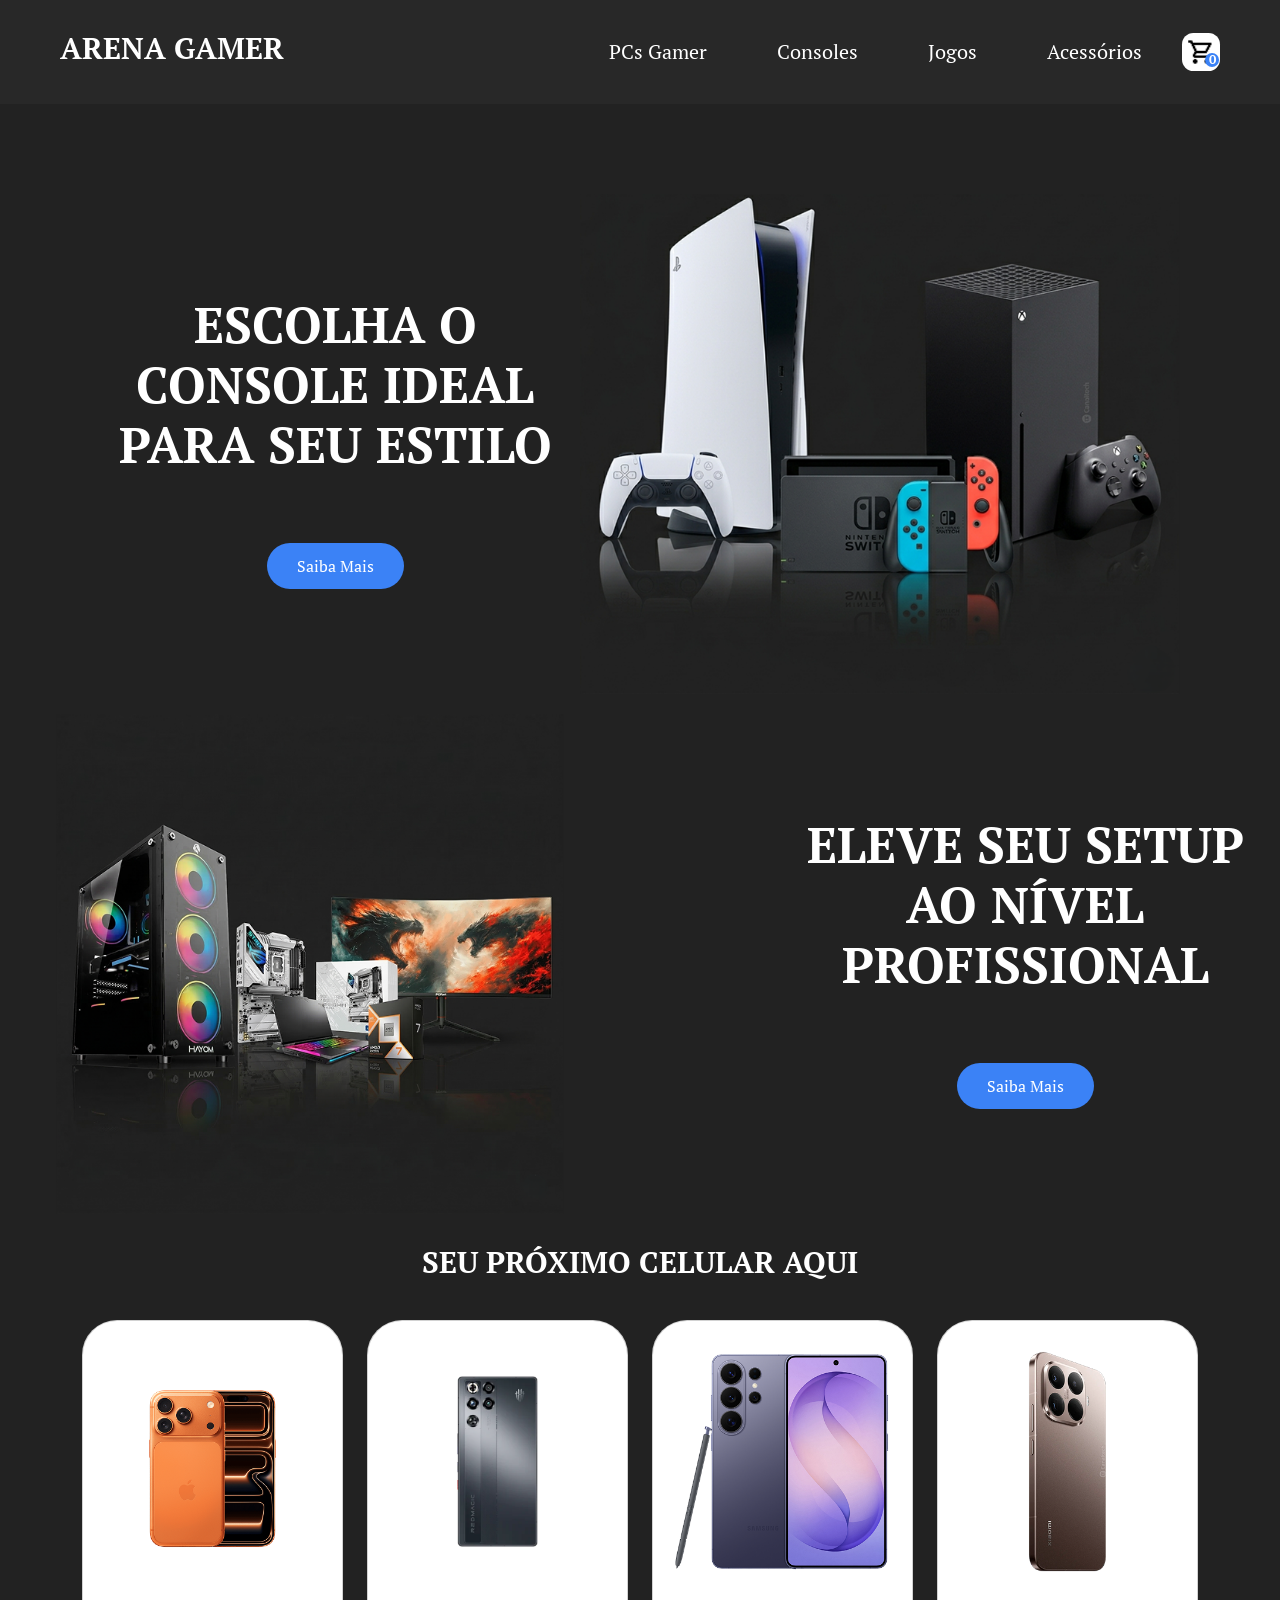
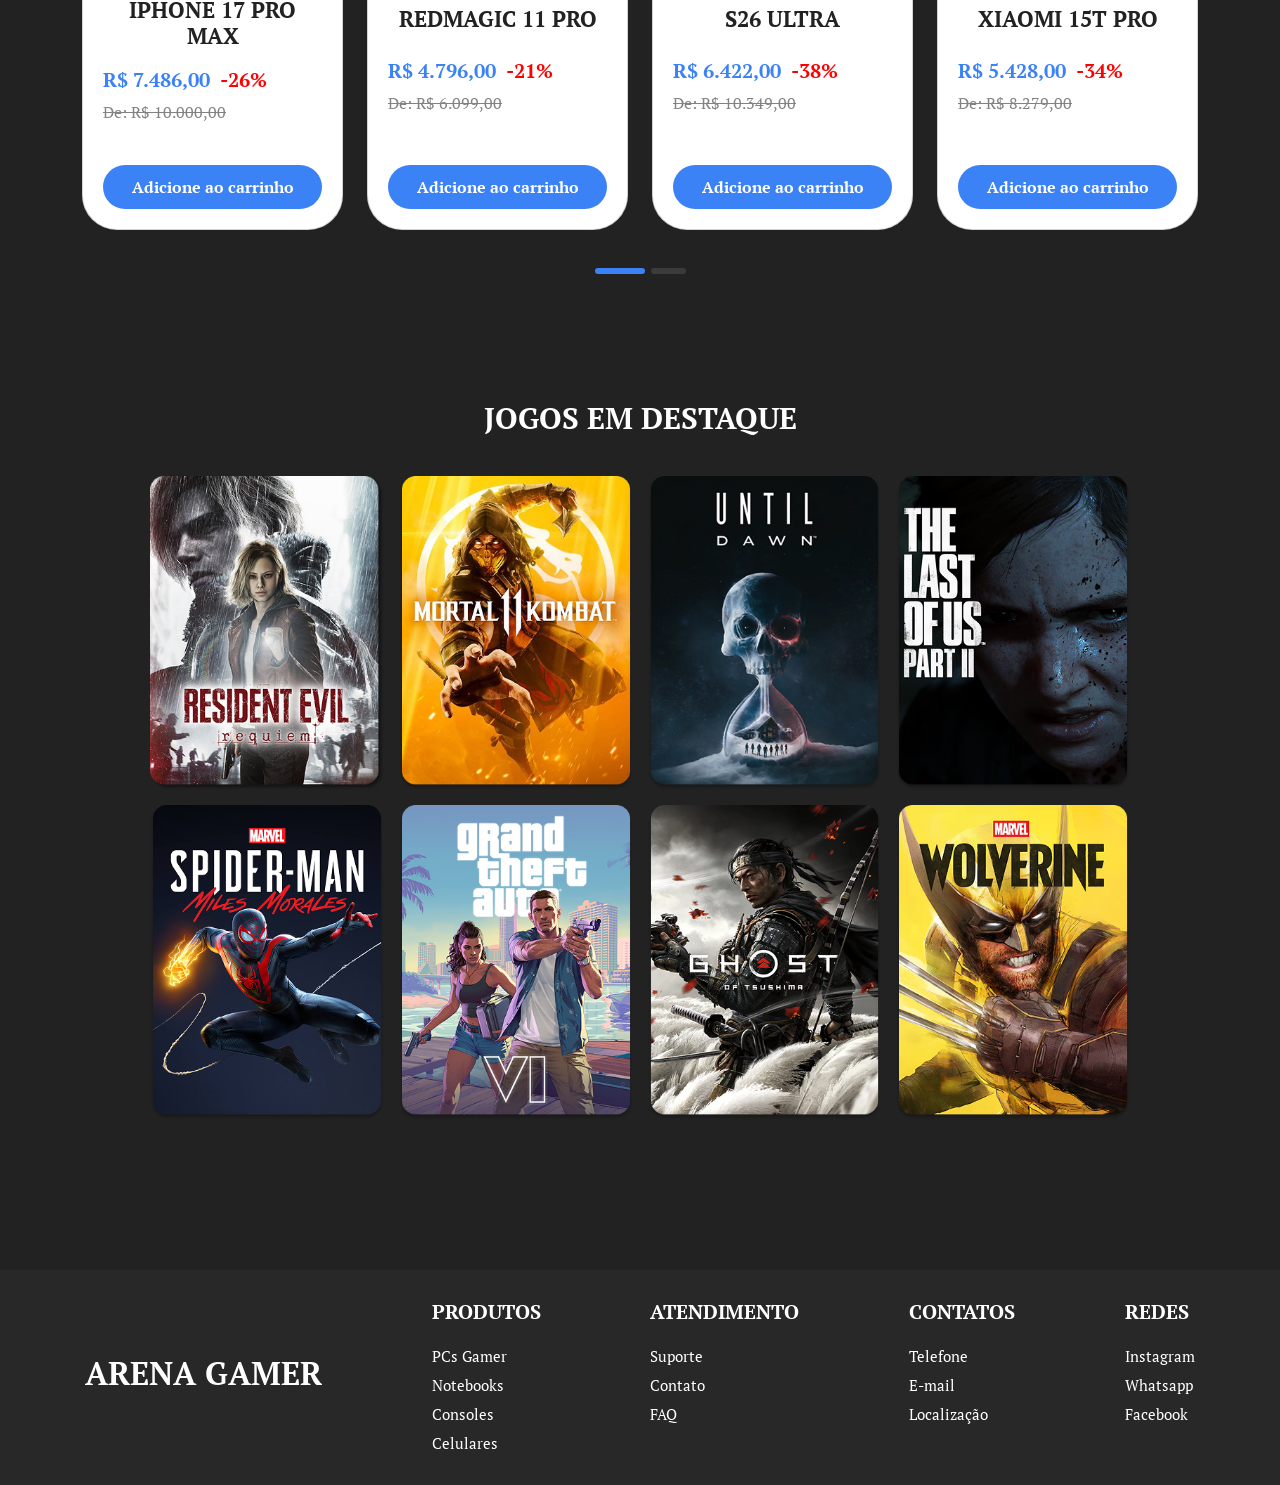
==== commit 6337141d: "Incrementação: adicionando funcionalidade de carrossel em celulares" ====
--- a/ARENA-GAMER/index.html
+++ b/ARENA-GAMER/index.html
@@ -62,93 +62,116 @@
         </section>
 
         <section class="carrossel">
-                <h2>SEU PRÓXIMO CELULAR AQUI</h2>
-
-            <div class="carrossel-container">
+            <div class="container">
+            <h2>SEU PRÓXIMO CELULAR AQUI</h2>
+
+                <div id="meuCarrossel" class="carousel slide" data-bs-ride="carousel">
+            
+            <div class="carousel-indicators">
+                <button type="button" data-bs-target="#meuCarrossel" data-bs-slide-to="0" class="active" aria-current="true" aria-label="Slide 1"></button>
+                <button type="button" data-bs-target="#meuCarrossel" data-bs-slide-to="1" aria-label="Slide 2"></button>
+            </div>
+
+            <div class="carousel-inner">
                 
-                <article class="card">
-                    <div class="card-imagem">
-                        <img src="assets/imagens/IPHONE17.png" alt="IPHONE 17 PRO MAX">
+                <div class="carousel-item active">
+                    <div class="row g-4">
+                        <div class="col-md-3">
+                            <article class="card">
+                                <div class="card-imagem"><img src="assets/imagens/celulares/IPHONE17.png" alt="IPHONE 17 PRO MAX"></div>
+                                <h3>IPHONE 17 PRO MAX</h3>
+                                <div class="card-preco">
+                                    <div class="preco-principal"><span class="preco-atual">R$ 7.486,00</span><span class="desconto">-26%</span></div>
+                                    <p class="preco-antigo">De: R$ 10.000,00</p>
+                                </div>
+                                <button class="botao-carrinho">Adicione ao carrinho</button>
+                            </article>
+                        </div>
+                        <div class="col-md-3">
+                            <article class="card">
+                                <div class="card-imagem"><img src="assets/imagens/celulares/REDMAGIC11PRO.png" alt="REDMAGIC 11 PRO"></div>
+                                <h3>REDMAGIC 11 PRO</h3>
+                                <div class="card-preco">
+                                    <div class="preco-principal"><span class="preco-atual">R$ 4.796,00</span><span class="desconto">-21%</span></div>
+                                    <p class="preco-antigo">De: R$ 6.099,00</p>
+                                </div>
+                                <button class="botao-carrinho">Adicione ao carrinho</button>
+                            </article>
+                        </div>
+                        <div class="col-md-3">
+                            <article class="card">
+                                <div class="card-imagem"><img src="assets/imagens/celulares/S26ULTRA.png" alt="S26 ULTRA"></div>
+                                <h3>S26 ULTRA</h3>
+                                <div class="card-preco">
+                                    <div class="preco-principal"><span class="preco-atual">R$ 6.422,00</span><span class="desconto">-38%</span></div>
+                                    <p class="preco-antigo">De: R$ 10.349,00</p>
+                                </div>
+                                <button class="botao-carrinho">Adicione ao carrinho</button>
+                            </article>
+                        </div>
+                        <div class="col-md-3">
+                            <article class="card">
+                                <div class="card-imagem"><img src="assets/imagens/celulares/XIAOMI15TPRO.png" alt="XIAOMI 15T PRO"></div>
+                                <h3>XIAOMI 15T PRO</h3>
+                                <div class="card-preco">
+                                    <div class="preco-principal"><span class="preco-atual">R$ 5.428,00</span><span class="desconto">-34%</span></div>
+                                    <p class="preco-antigo">De: R$ 8.279,00</p>
+                                </div>
+                                <button class="botao-carrinho">Adicione ao carrinho</button>
+                            </article>
+                        </div>
                     </div>
-
-                    <h3>IPHONE 17 PRO MAX</h3>
-
-                    <div class="card-preco">
-
-                        <div class="preco-principal">
-                            <span class="preco-atual">R$ 7.486,00</span>
-                            <span class="desconto">-26%</span>
-                        </div>
-
-                        <p class="preco-antigo">De: R$ 10.000,00</p>
-
+                </div>
+                <div class="carousel-item">
+                    <div class="row g-4">
+                        <div class="col-md-3">
+                            <article class="card">
+                                <div class="card-imagem"><img src="assets/imagens/celulares/ONEPLUS-15.png" alt="OnePlus 15"></div>
+                                <h3>ONEPLUS 15</h3>
+                                <div class="card-preco">
+                                    <div class="preco-principal"><span class="preco-atual">R$ 3.404,00</span><span class="desconto">-47%</span></div>
+                                    <p class="preco-antigo">De: R$ 6.435,00</p>
+                                </div>
+                                <button class="botao-carrinho">Adicione ao carrinho</button>
+                            </article>
+                        </div>
+                        <div class="col-md-3">
+                            <article class="card">
+                                <div class="card-imagem"><img src="assets/imagens/celulares/GOOGLEPIXLEPRO7.png" alt="GOOGLE PIXEL 7 PRO"></div>
+                                <h3>GOOGLE PIXEL 7 PRO</h3>
+                                <div class="card-preco">
+                                    <div class="preco-principal"><span class="preco-atual">R$ 4.549,00</span><span class="desconto">-10%</span></div>
+                                    <p class="preco-antigo">De: R$ 5.149,00</p>
+                                </div>
+                                <button class="botao-carrinho">Adicione ao carrinho</button>
+                            </article>
+                        </div>
+                        <div class="col-md-3">
+                            <article class="card">
+                                <div class="card-imagem"><img src="assets/imagens/celulares/MOTOROLA50PRO.png" alt="MOTO 50 PRO"></div>
+                                <h3>MOTO EDGE 50 PRO</h3>
+                                <div class="card-preco">
+                                    <div class="preco-principal"><span class="preco-atual">R$ 1.999,00</span><span class="desconto">-39%</span></div>
+                                    <p class="preco-antigo">De: R$ 3.300,00</p>
+                                </div>
+                                <button class="botao-carrinho">Adicione ao carrinho</button>
+                            </article>
+                        </div>
+                        <div class="col-md-3">
+                            <article class="card">
+                                <div class="card-imagem"><img src="assets/imagens/celulares/S24ULTRAPRO.png" alt="S24 ULTRA PRO"></div>
+                                <h3>S24 ULTRA PRO</h3>
+                                <div class="card-preco">
+                                    <div class="preco-principal"><span class="preco-atual">R$ 3.199,00</span><span class="desconto">-22%</span></div>
+                                    <p class="preco-antigo">De: R$ 4.100,00</p>
+                                </div>
+                                <button class="botao-carrinho">Adicione ao carrinho</button>
+                            </article>
+                        </div>
                     </div>
-
-                    <button class="botao-carrinho">Adicione ao carrinho</button>
-                </article>
-
-                <article class="card">
-                    <div class="card-imagem">
-                        <img src="assets/imagens/REDMAGIC11PRO.png" alt="REDMAGIC 11 PRO">
-                    </div>
-
-                    <h3>REDMAGIC 11 PRO</h3>
-
-                    <div class="card-preco">
-
-                        <div class="preco-principal">
-                            <span class="preco-atual">R$ 4.796,00</span>
-                            <span class="desconto">-21%</span>
-                        </div>
-
-                        <p class="preco-antigo">De: R$ 6.099,00</p>
-
-                    </div>
-
-                    <button class="botao-carrinho">Adicione ao carrinho</button>
-                </article>
-
-                <article class="card">
-                    <div class="card-imagem">
-                        <img src="assets/imagens/S26ULTRA.png" alt="S26 ULTRA">
-                    </div>
-
-                    <h3>S26 ULTRA</h3>
-
-                    <div class="card-preco">
-
-                        <div class="preco-principal">
-                            <span class="preco-atual">R$ 6.422,00</span>
-                            <span class="desconto">-38%</span>
-                        </div>
-
-                        <p class="preco-antigo">De: R$ 10.349,00</p>
-
-                    </div>
-
-                    <button class="botao-carrinho">Adicione ao carrinho</button>
-                </article>
-
-                <article class="card">
-                    <div class="card-imagem">
-                        <img src="assets/imagens/XIAOMI15TPRO.png" alt="XIAOMI 15T PRO">
-                    </div>
-
-                    <h3>XIAOMI 15T PRO</h3>
-
-                    <div class="card-preco">
-
-                        <div class="preco-principal">
-                            <span class="preco-atual">R$ 5.428,00</span>
-                            <span class="desconto">-34%</span>
-                        </div>
-
-                        <p class="preco-antigo">De: R$ 8.279,00</p>
-
-                    </div>
-
-                    <button class="botao-carrinho">Adicione ao carrinho</button>
-                </article>
+                </div>
+            </div>
+                </div>
             </div>
         </section>
         
@@ -158,35 +181,35 @@
             <div class="produtos">
                 
                 <a href="#" class="jogo">
-                    <img src="assets/imagens/ResidentEvilR.png" alt="Residente Evil Requim">
-                </a>
-
-                <a href="#" class="jogo">
-                    <img src="assets/imagens/MK11.png" alt="Mortal Komabt 11">
-                </a>
-
-                <a href="#" class="jogo">
-                    <img src="assets/imagens/UntilDawn.png" alt="Until Dawn">
-                </a>
-
-                <a href="#" class="jogo">
-                    <img src="assets/imagens/TLOU2.png" alt="TLOU2">
-                </a>
-
-                <a href="#" class="jogo">
-                    <img src="assets/imagens/SpiderManMM.png" alt="Spider Man MILES">
-                </a>
-
-                <a href="#" class="jogo">
-                    <img src="assets/imagens/GTAVI.png" alt="GTAVI">
-                </a>
-
-                <a href="#" class="jogo">
-                    <img src="assets/imagens/GhostOfT.png" alt="Ghost Of T">
-                </a>
-
-                <a href="#" class="jogo">
-                    <img src="assets/imagens/Wolverine.png" alt="Wolverine">
+                    <img src="assets/imagens/jogos/ResidentEvilR.png" alt="Residente Evil Requim">
+                </a>
+
+                <a href="#" class="jogo">
+                    <img src="assets/imagens/jogos/MK11.png" alt="Mortal Komabt 11">
+                </a>
+
+                <a href="#" class="jogo">
+                    <img src="assets/imagens/jogos/UntilDawn.png" alt="Until Dawn">
+                </a>
+
+                <a href="#" class="jogo">
+                    <img src="assets/imagens/jogos/TLOU2.png" alt="TLOU2">
+                </a>
+
+                <a href="#" class="jogo">
+                    <img src="assets/imagens/jogos/SpiderManMM.png" alt="Spider Man MILES">
+                </a>
+
+                <a href="#" class="jogo">
+                    <img src="assets/imagens/jogos/GTAVI.png" alt="GTAVI">
+                </a>
+
+                <a href="#" class="jogo">
+                    <img src="assets/imagens/jogos/GhostOfT.png" alt="Ghost Of T">
+                </a>
+
+                <a href="#" class="jogo">
+                    <img src="assets/imagens/jogos/Wolverine.png" alt="Wolverine">
                 </a>
 
             </div>
@@ -238,5 +261,7 @@
             
         </div>
     </footer>
+    <script src="https://cdn.jsdelivr.net/npm/bootstrap@5.3.3/dist/js/bootstrap.bundle.min.js"></script>
+    <script src="js/script.js"></script>
 </body>
 </html>
--- a/ARENA-GAMER/css/style.css
+++ b/ARENA-GAMER/css/style.css
@@ -158,7 +158,6 @@
     flex-direction: column;
     gap: 5px;
     align-items: left;
-    
 }
 .preco-principal {
     display: flex;
@@ -188,6 +187,31 @@
     font-weight: bold;
 }
 
+/* Funcionalidade Carrossel */
+.carousel-item .card {
+    width: 100%;
+    margin: 0 auto;
+    height: 100%;
+    display: flex;
+    flex-direction: column;
+    justify-content: space-between;
+}
+.carousel-indicators {
+    bottom: -60px; 
+}
+.carousel-indicators button {
+    width: 35px !important;
+    height: 6px !important;
+    border-radius: 10px;
+    background-color: #555 !important;
+    border: none !important;
+    transition: 0.3s;
+}
+.carousel-indicators .active {
+    background-color: #3B82F6 !important;
+    width: 50px !important;
+}
+
 /* Catalogo de Jogos */
 .catalogo {
     padding: 150px;
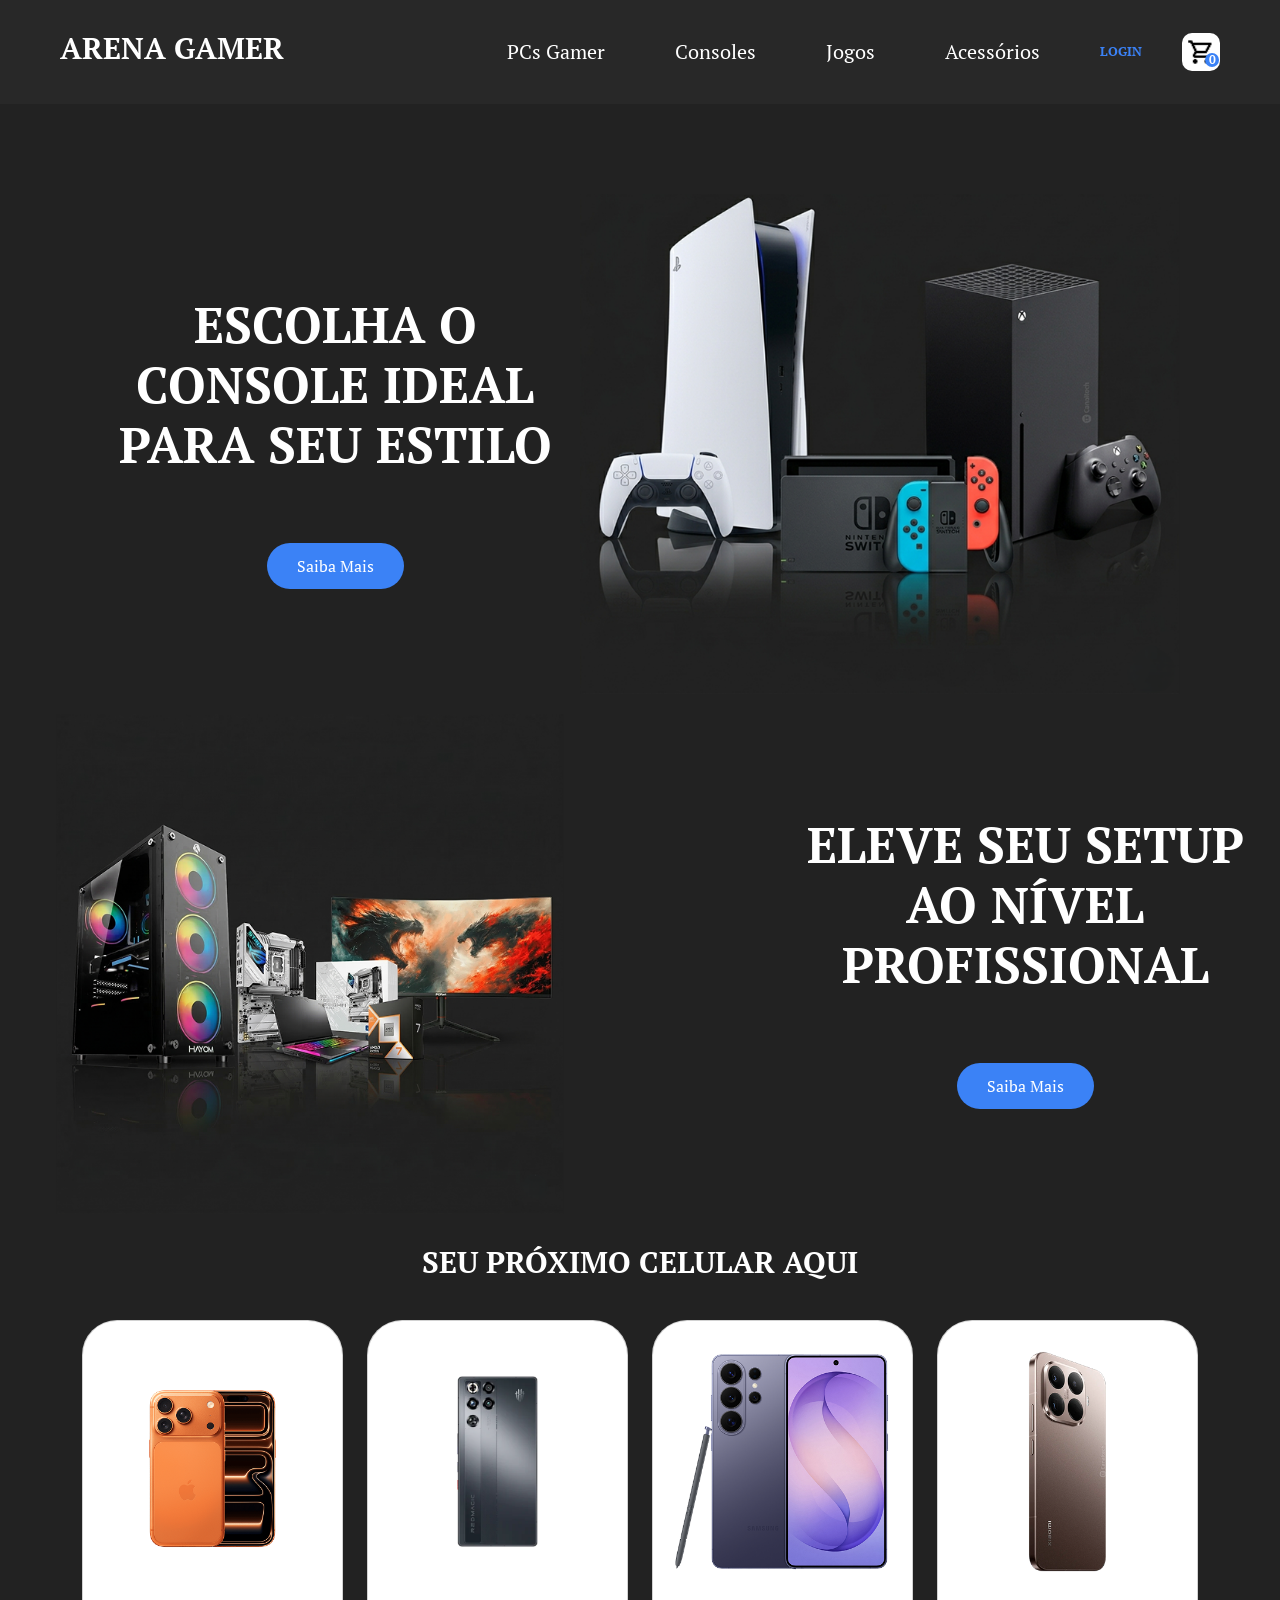
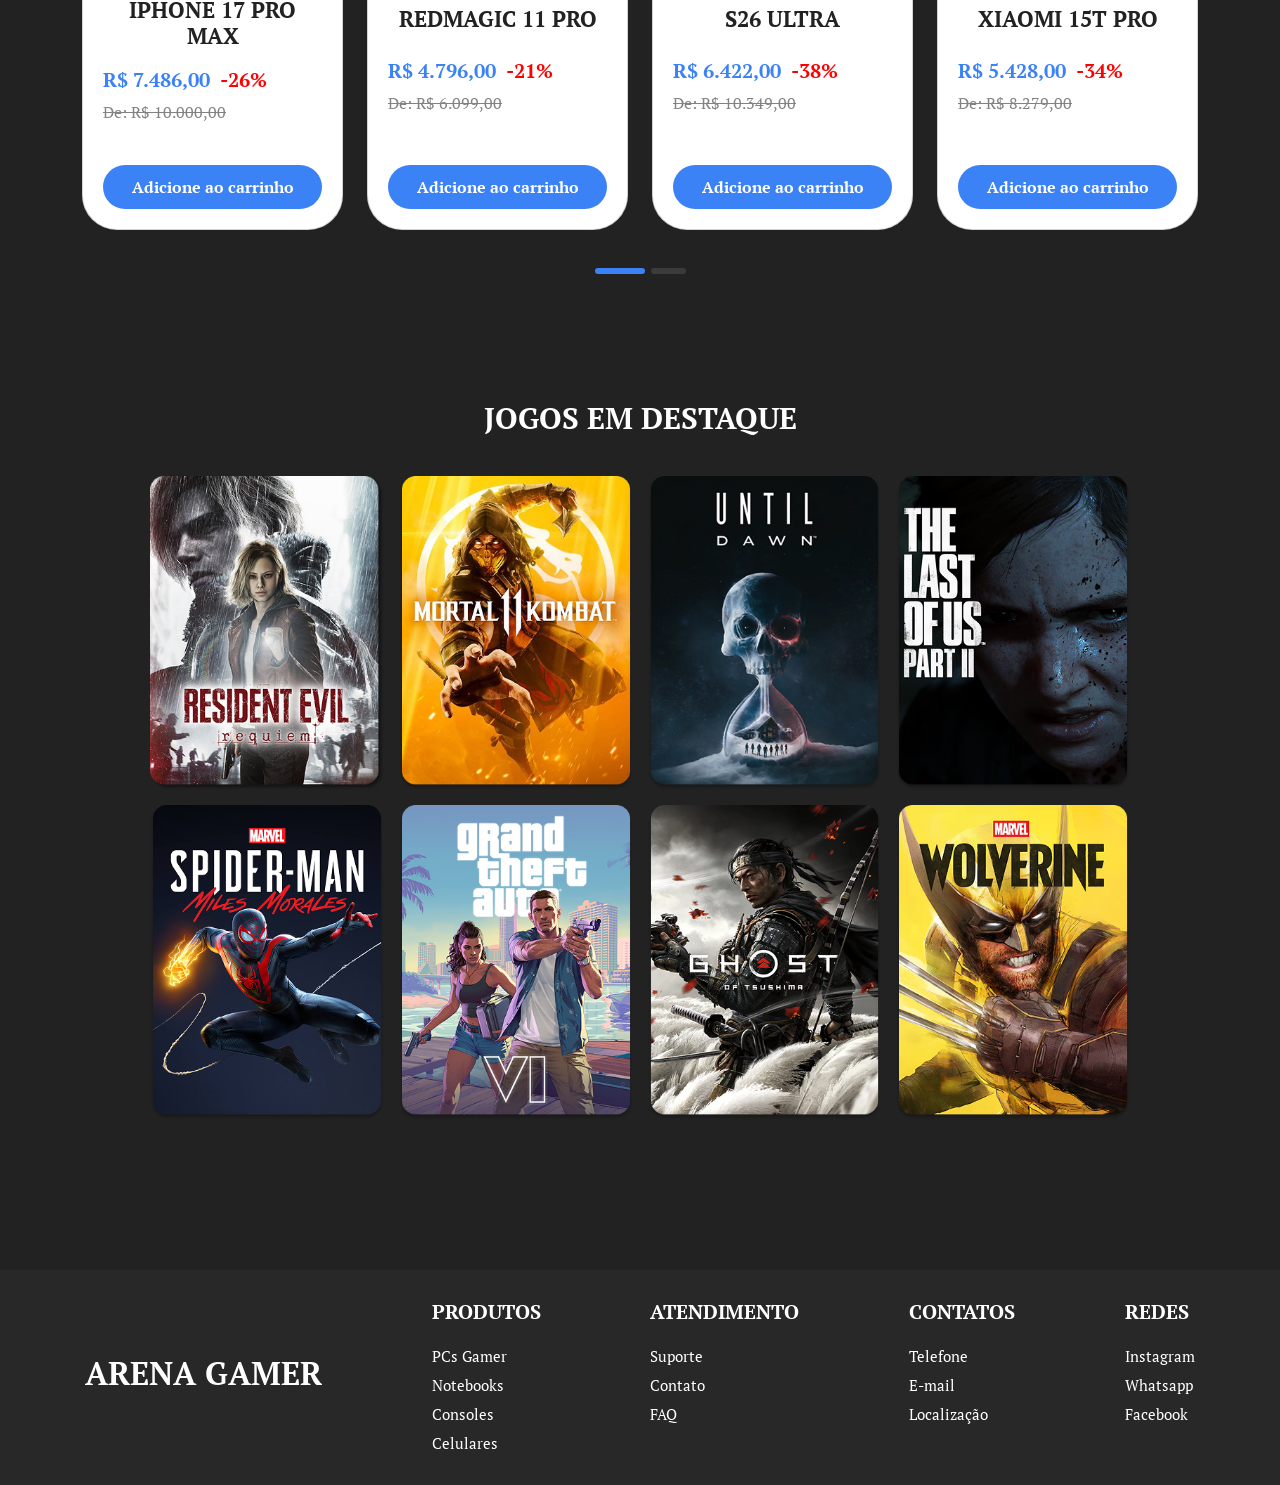
==== commit f5854879: "Incrementação: adicionando funcionalidade de adição ao carrinho" ====
--- a/ARENA-GAMER/index.html
+++ b/ARENA-GAMER/index.html
@@ -29,6 +29,9 @@
                     </ul>
                 </nav>
 
+                <div class="login">
+                    <a href="login.html">LOGIN</a>
+                </div>
                 <div class="carrinho-container">
                     <img src="assets/icons/carrinho.png" alt="Carrinho" class="carrinho">
                     <span class="contador-carrinho">0</span>
@@ -261,6 +264,7 @@
             
         </div>
     </footer>
+    <div class="mensagem-sucesso">Adicionado ao carrinho com sucesso!</div>
     <script src="https://cdn.jsdelivr.net/npm/bootstrap@5.3.3/dist/js/bootstrap.bundle.min.js"></script>
     <script src="js/script.js"></script>
 </body>
--- a/ARENA-GAMER/css/style.css
+++ b/ARENA-GAMER/css/style.css
@@ -53,6 +53,13 @@
 }
 
 /* Header - Componentes */
+.login {
+    margin-left: 20PX;
+    font-size: 13px;
+    color: #3B82F6;
+    font-weight: bold;
+    cursor: pointer;
+}
 .carrinho {
     height: 28px;
     cursor: pointer;
@@ -60,7 +67,7 @@
 .carrinho-container {
     position: relative;
     background-color: #FFF;
-    border-radius: 30%;
+    border-radius: 10px;
     padding: 5px;
     display: flex;
     align-items: center;
@@ -70,9 +77,8 @@
     position: absolute;
     top: 20px;
     right: 1px;
-
     background-color: #3B82F6;
-    font-size: 13px;
+    font-size: 12px;
     font-weight: bold;
     width: 14px;
     height: 14px;
@@ -187,6 +193,20 @@
     font-weight: bold;
 }
 
+/* Funcionalidade Adicionar ao Carrinho */
+.mensagem-sucesso {
+    display: none;
+    position: fixed;
+    top: 20px;
+    right: 20px;
+    background-color: #3B82F6;
+    color: #FFFFFF;
+    padding: 12px 18px;
+    border-radius: 15px;
+    font-weight: bold;
+    z-index: 999;
+}
+
 /* Funcionalidade Carrossel */
 .carousel-item .card {
     width: 100%;
